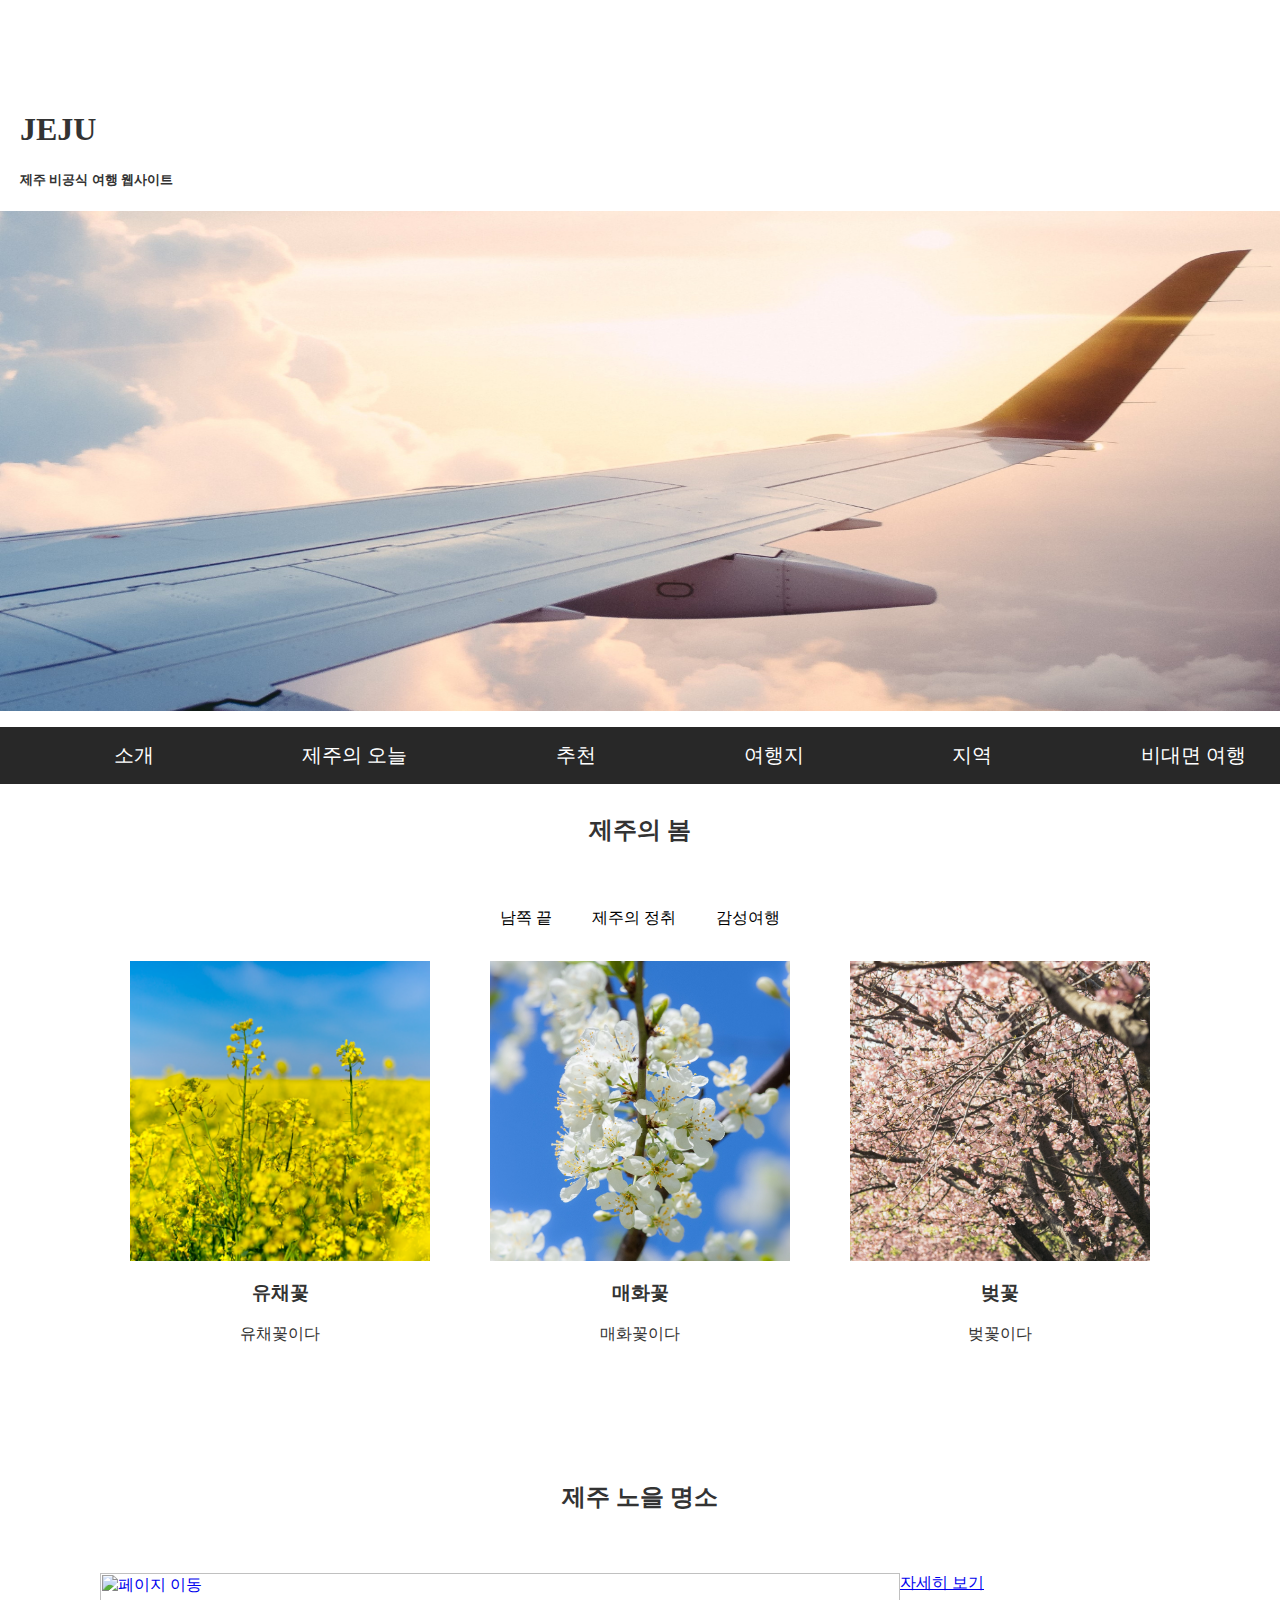
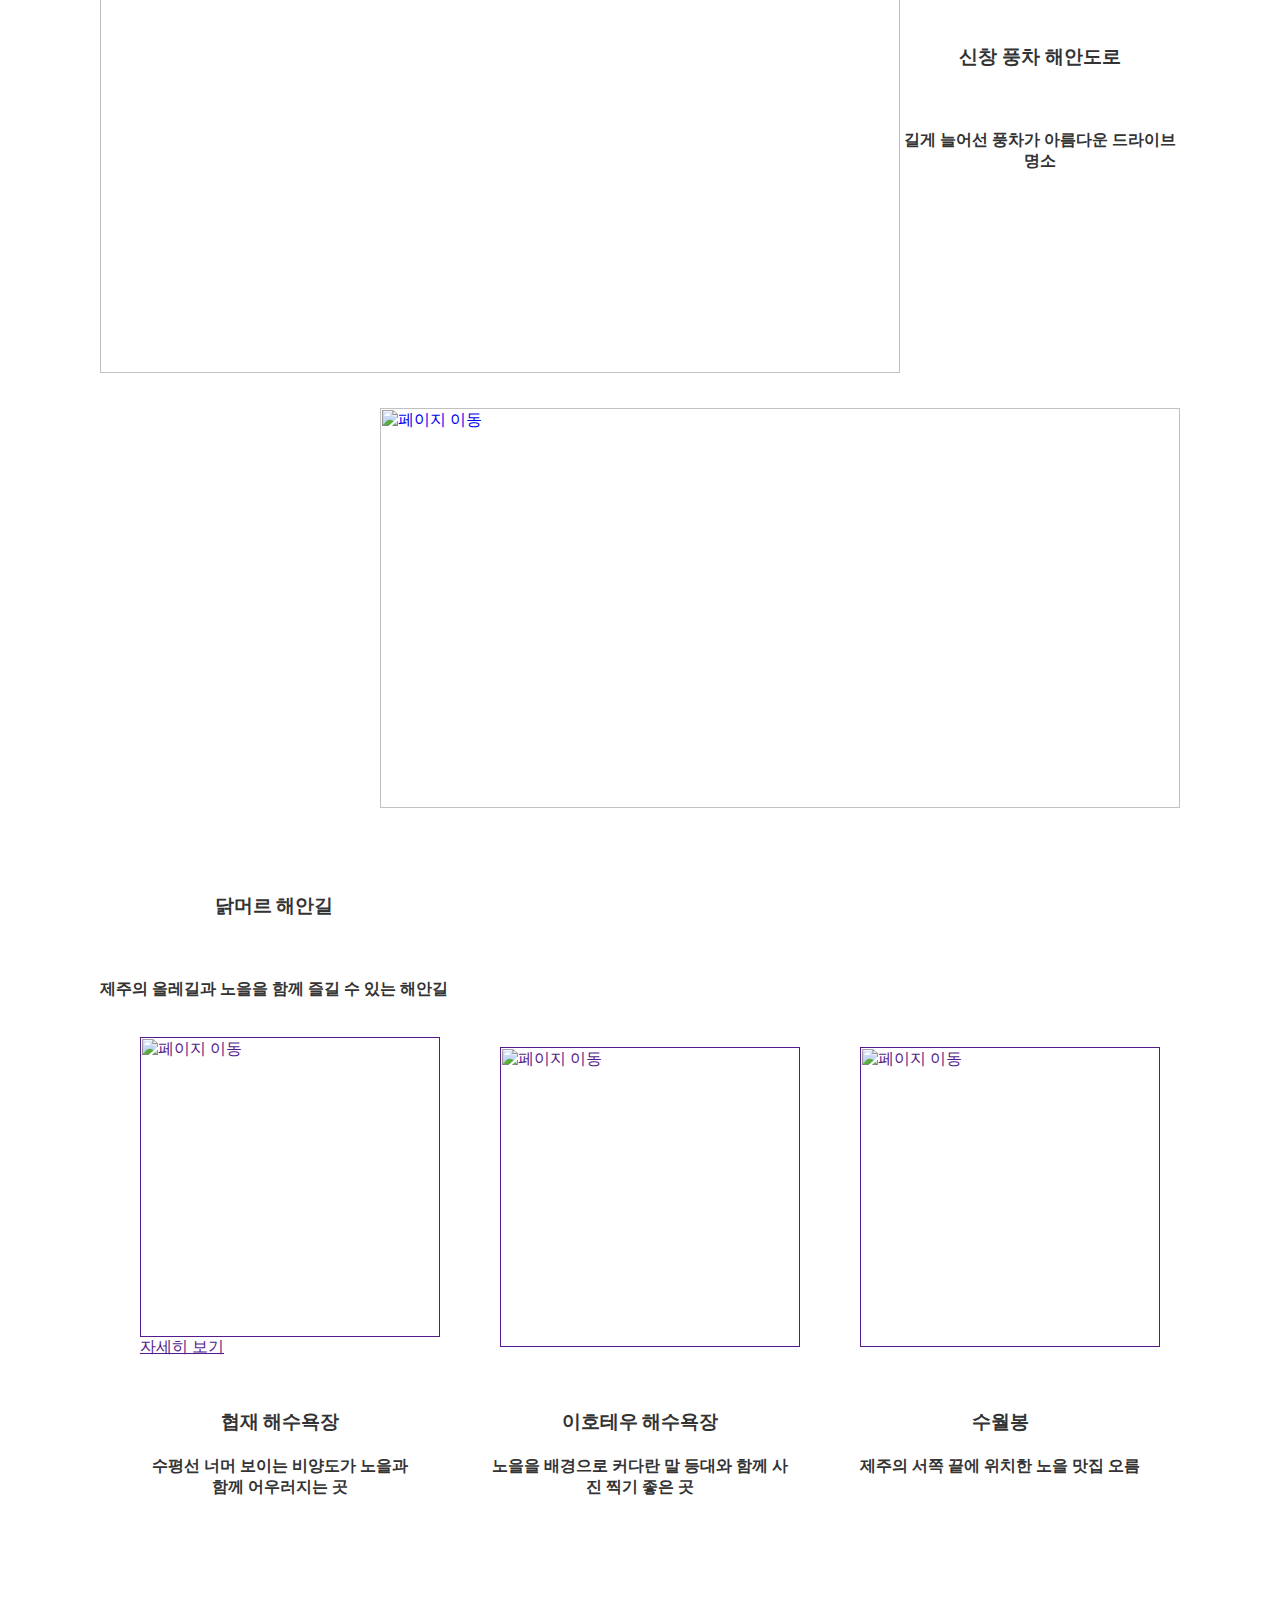
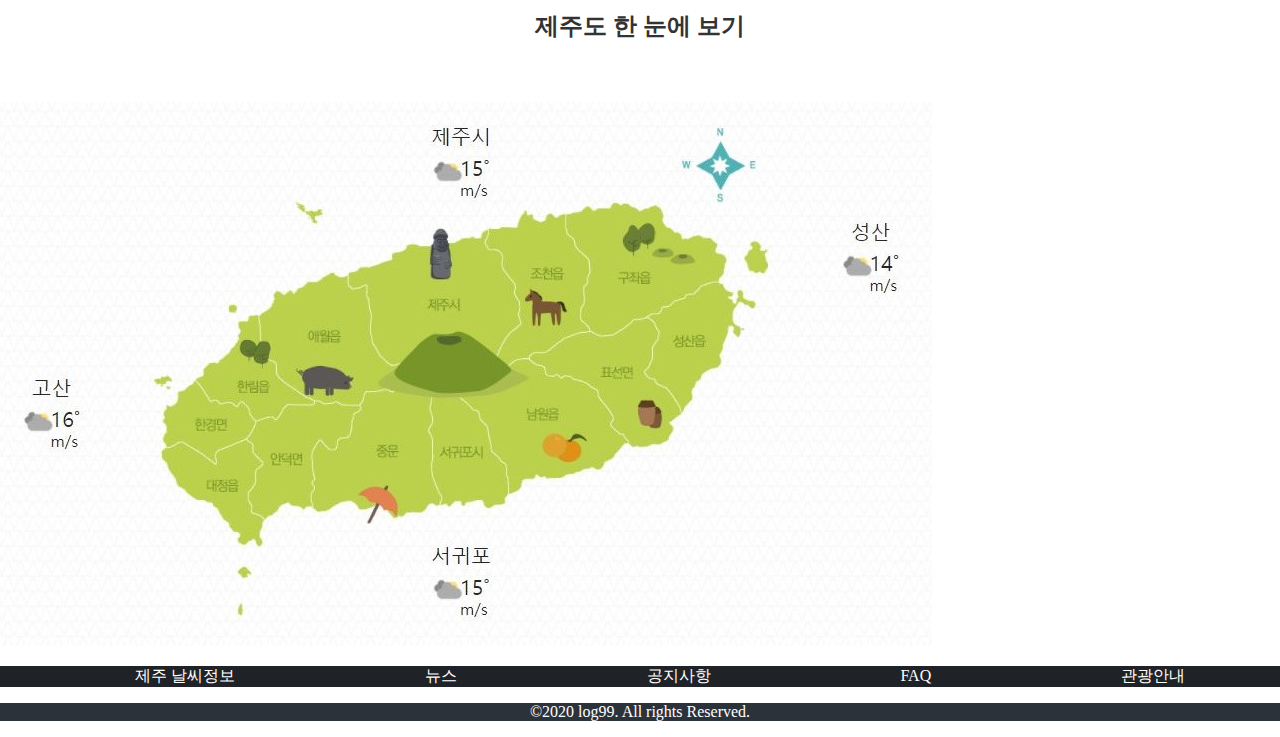
==== index.html @ dc815bc0 "hover & toggle update" ====
<!DOCTYPE html>
<html>
  <head>
    <meta charset="utf-8">
    <title>제주여행 웹페이지</title>
    <link rel="stylesheet" href="style.css">
    <script type="text/javascript"src="main.js"></script>
  </head>
  <body>
    <!--전체를 감싸는 태그-->
  <div id="page-wrapper">
    <!--1.header-->
    <header id="main-header">
      <hgroup>
        <h1 class="master-title">JEJU</h1>
        <h5 class="master-description">제주 비공식 여행 웹사이트</h5>
      </hgroup>
      </header>
    <!--banner-->
    <div class="wrap-center">
      <div class="container">
        <div class="img-wrap">
          <ul class="rollimgs">
            <li><img src="banner1.jpg"></img></li>
            <li><img src="banner2.jpg"></img></li>
            <li><img src="banner3.jpg"></img></li>
          </ul>
        </div>
      </div>
    </div>

    <!--2.navigation-->
    <nav id="main-navigation">
      <ul class="nav-container">
        <li class="nav-item"><a href="">소개</a></li>
        <li class="nav-item"><a href="">제주의 오늘</a></li>
        <li class="nav-item"><a href="">추천</a></li>
        <li class="nav-item"><a href="">여행지</a></li>
        <li class="nav-item"><a href="">지역</a></li>
        <li class="nav-item"><a href="">비대면 여행 </a></li>
      </ul>
    </nav>

    <!--3.main content-->
    <div id="content">
      <section id="main-section1">
        <h2 class="section1-title">제주의 봄</h2>
        <div class="section1-wrap">
            <div class="banner-title">
             <ul class="section1-inner">
               <li class="section1-inner"><a href="javascript:void(0)" onclick="javascript:toggleImg1();toggletext1();"><p>남쪽 끝</p> </a></li>
               <li class="section1-inner"><a href="javascript:void(0)" onclick="javascript:toggleImg2();toggletext2();"><p>제주의 정취</p></a></li>
               <li class="section1-inner"><a href="javascript:void(0)" onclick="javascript:toggleImg3();toggletext3();"><p>감성여행</p></a></li>
             </ul>
            </div>

            <div class="banner-photo-container section1">
              <div class="banner-photo">
                <a href="">
                  <div class = "img_wrap1">
                    <img id="img1" src="flower1.jpg" title="페이지 이동"></img>
                    <div class = "img_hover">
                      <p class="more">자세히 보기</p>
                    </div>
                  </div>
                </a>
              </div>
              <div class="banner-photo">
                <a href="">
                  <div class = "img_wrap1">
                    <img id ="img2" src="flower2.jpg" title="페이지 이동"></img>
                    <div class = "img_hover">
                      <p class="more">자세히 보기</p>
                    </div>
                  </div>
                </a>
              </div><div class="banner-photo">
                <a href="">
                  <div class = "img_wrap1">
                    <img id ="img3" src="flower3.jpg" title="페이지 이동"></img>
                    <div class = "img_hover">
                      <p class="more">자세히 보기</p>
                    </div>
                  </div>
                </a>
              </div>
            </div>

              <div class="banner-text">
              <div class="banner-text1">
                <h3 id="title1">유채꽃</h3>
                <p id="content1">유채꽃이다</p>
              </div>
              <div class="banner-text2">
                <h3 id="title2">매화꽃</h3>
                <p id="content2">매화꽃이다</p>
              </div>
              <div class="banner-text3">
                <h3 id="title3">벚꽃</h3>
                <p id="content3">벚꽃이다</p>
              </div>
            </div>
        </div>
      </section>


      <section id="main-section2">
          <h2 class="section2-title">제주 노을 명소</h2>
          <div class="sunset-wrap">
            <div class="sunset-wrap-top">
              <div class="sunset1">
                <a href="first_sunset.html">
                  <div class="img_wrap2">
                    <img class="sunset1-image" src="sunset1.jpg" title="페이지 이동">
                    <div class = "img_hover2">
                      <p class="more">자세히 보기</p>
                    </div>
                  </div>
                </a>
              </div>
             <div class="sunset2">
               <a href="second_sunset.html">
                 <img class="sunset2-image" src="sunset2.jpg" title="페이지 이동">
               </a>
             </div>


             <div class="sunset-text-container">
             <div class="sunset1-text">
               <h3>신창 풍차 해안도로</h3>
               <h4>길게 늘어선 풍차가 아름다운 드라이브 명소</h4>
             </div>
             <div class="sunset2-text">
               <h3>닭머르 해안길</h3>
               <h4>제주의 올레길과 노을을 함께 즐길 수 있는 해안길</h4>
             </div>
           </div>
          </div>
          <div class="section3">
          <div class="sunset-bottom-photo">
            <ul class="sunset-wrap-bottom">
              <li>
                <a href="">
                  <div class="img_wrap3">
                  <img class="sunset3-image" src="sunset3.jpg" title="페이지 이동">
                  <div class="img_hover3">
                    <p class="more">자세히 보기</p>
                  </div>
                  </div>
                </a>
              </li>
              <li>
                <a href=""><img class="sunset4-image" src="sunset4.jpg" title="페이지 이동">
                </a>
              </li>
              <li>
                <a href=""><img class="sunset5-image" src="sunset5.jpg" title="페이지 이동">
                </a>
              </li>
            </ul>
          </div>
            <div>
            </div>

            <div class="sunset-text">
              <div class="sunset-text3">
                <h3>협재 해수욕장</h3>
                <h4>수평선 너머 보이는 비양도가 노을과 <br>함께 어우러지는 곳 </h4>
              </div>
              <div class="sunset-text4">
                <h3>이호테우 해수욕장</h3>
                <h4>노을을 배경으로 커다란 말 등대와 함께 사진 찍기 좋은 곳 </h4>
              </div>
              <div class="sunset-text5">
                <h3>수월봉</h3>
                <h4>제주의 서쪽 끝에 위치한 노을 맛집 오름</h4>
              </div>
            </div>
          </div>
          </div>

          </div>


        <div class="jeju-map">
          <h2 class="section2-title">제주도 한 눈에 보기</h2>
          <img class="map" src="jejumap.jpg" usemap="#image-map">

          <map name="image-map">
            <area target="_self" alt="한경면 이동" title="한경면 이동" href="한경면 링크" coords="167,346,182,340,215,363,215,351,245,337,255,319,241,299,211,299,195,279,179,290,173,303,163,313" shape="poly">
            <area target="_self" alt="조천읍 이동" title="조천읍 이동" href="조천읍 링크" coords="507,262,529,255,537,250,545,253,587,231,580,219,583,203,584,186,588,158,575,145,565,132,567,115,547,111,539,121,526,109,517,124,490,129,485,141,499,150,502,165,515,187,518,202,519,222,497,251" shape="poly">
            <area target="_self" alt="한림읍 이동" title="한림읍 이동" href="한림읍 링크" coords="256,319,271,315,276,317,284,302,312,300,275,273,275,262,258,248,259,216,247,220,239,221,239,239,219,261,208,262,204,271,196,276,210,298,239,300" shape="poly">
            <area target="_self" alt="제주시 이동" title="제주시 이동" href="제주시 링크" coords="400,260,432,232,443,233,457,228,495,251,517,221,514,190,499,166,498,151,484,142,487,129,479,137,462,135,442,140,411,143,391,151,390,157,358,167,348,171,348,183,356,185,368,184,371,215,370,238,379,255,391,263" shape="poly">
          </map>
        </div>
      </section>

    </div>
    <!--4.footer-->
    <footer id="main-footer">
      <div class="footer-top">
        <ul class="quick-menu">
          <li class="quick-menu-item"><a href="">제주 날씨정보</a></li>
          <li class="quick-menu-item"><a href="">뉴스</a></li>
          <li class="quick-menu-item"><a href="">공지사항</a></li>
          <li class="quick-menu-item"><a href="">FAQ</a></li>
          <li class="quick-menu-item"><a href="">관광안내</a></li>
        </ul>
      </div>
      <div class="footer-body">

      </div>
      <div class="footer-bottom">
        <p>
           ©2020 log99. All rights Reserved.
        </p>
      </div>
    </footer>
  </div>
  <script type="text/javascript" src="http://ajax.googleapis.com/ajax/libs/jquery/1.5.2/jquery.min.js"></script>
  <script type="text/javascript" src="http://davidlynch.org/projects/maphilight/jquery.maphilight.min.js"></script>
  <script>
  $(function() {
  $('.map').maphilight();
  });
  </script>
  </body>
</html>
---- style.css ----
hgroup{
  padding-left:20px;
  padding-top:10px;
}
body{
  background:white;
  margin:0;
  color:#333333;
}

.container{
  margin:0 auto;
  width:100%;
  height:500px;
  overflow:hidden;
}


/*롤링 이미지 UL*/
.rollimgs{
  list-style:none;
  padding:0;
  margin:0;
}
.rollimgs li{
  position:absolute;
  width:100%;
  height:500px;
  left:1200px;
}
.rollimgs li img{
  width:100%;
  height:100%;
}
.rollimgs li.currentroll{
  left:0;
  transtion:left .7s ease-in-out,right .7s ease-in-out;
}
.rollimgs li.prevroll{
  left: -100%;
  transition:left .7s ease-in-out,right .7s ease-in-out;
}
.rollimgs.reverse li.prevroll{
  transition:none;
}
.rollimgs li.nextroll{
  left:100%;
  display:block;
  transition:none;
}
.rollimgs.reverse li.nextroll{
  transition:left .7s ease-in-out,right .7s ease-in-out;
}

.nav-container{
  background-color:#282828;
  display:flex;
  justify-content:space-around;/*앞, 뒤, 요소들 사이에 여유공간*/
  /*flex-direction:row;*/
  align-items:center;
  width:100%;
  list-style-type:none;
}
.nav-item{
  padding:15px;
  cursor:pointer;
}
.nav-item a{/*nav-item 클래스 아래의 a요소 선택*/
  font-size:20px;
  color:#fff;
  text-decoration:none;
  position:relative;
  padding:6px 12px;
}
.nav-item a::after{
  content: "";
  position:absolute;
  bottom:0;
  left:50%;
  transform:translateX(-50%);
  width:0;
  height:2px;
  background:#f1c40f;
  transition:all .5s ease-out;
}
.nav-item a:hover::after{
  width:100%;
}
header{
  margin-top:80px;
}
.section1-title {
  margin-top:30px;
  margin-bottom:30px;
  text-align:center;
}
.section1-wrap{
  margin-left:100px;
  margin-right:100px;
}

.banner-title{
  display:flex;
  justify-content:space-around;
  align-items:center;
  text-align:center;
  width:100%;
}
.section1-inner{
  float:left;
  padding-left:20px;
  padding-right:20px;
  cursor:pointer;
  list-style-type:none;

}
.section1-inner a{
  position:relative;
  text-align:center;
  text-decoration:none;
  color:black;
}


.banner-photo-container{
  display:flex;
  justify-content:space-around;
  align-items:center;
  width:100%;
}

.banner-photo img{
  float:left;
  width:300px;
  height:300px;
}

.section1 .banner-photo .img_wrap1 {
    position: relative;
    width : 300px;
    height : 300px;
}

.section1 .banner-photo a {
    width:100%;
    height:100%;
}


.section1 .banner-photo a .img_hover {
    position: absolute;
    top: 0;
    left: 0;
    width: 100%;
    height: 100%;
    background: #222;
    opacity: 0;
}

.section1 .banner-photo a:hover .img_hover {
    opacity: 0.8;
    transition: all 0.3s ease;
}

.section1 .banner-photo .img_wrap1 .more {
    color: #fff;
    font-size: 16px;
    font-weight: 700;
    position: absolute;
    transform: translate(125%, 550%);
    opacity: 0;
}

.section1 .banner-photo a:hover .img_wrap1 .more {
    opacity: 1;
    transition: all 0.3s ease;
}



.sunset-wrap.sunset-wrap-top.sunset1.img_wrap2 {
    position: relative;
    width : 800px;
    height : 400px;
}
.sunset-wrap.sunset-wrap-top.sunset1 a {
    width:100%;
    height:100%;
}
.sunset-wrap.sunset-wrap-top.sunset1 a .img_hover2 {
    position: absolute;
    top: 0;
    left: 0;
    width: 100%;
    height: 100%;
    background: #222;
    opacity: 0;
}
.sunset-wrap.sunset-wrap-top.sunset1 a:hover .img_hover2 {
    opacity: 0.8;
    transition: all 0.3s ease;
}
.sunset-wrap.sunset-wrap-top.sunset1.img_wrap2 .more {
    color: #fff;
    font-size: 16px;
    font-weight: 700;
    position: absolute;
    transform: translate(125%, 550%);
    opacity: 0;
}
.sunset-wrap.sunset-wrap-top.sunset1 a:hover .img_wrap2 .more {
    opacity: 1;
    transition: all 0.3s ease;
}
/*
.sunset1>a:hover{
  filter:brightness(50%);
}
.sunset2>a:hover{
  filter:brightness(50%);
}
.sunset3-image:hover{
  filter:brightness(50%);
}
.sunset4-image:hover{
  filter:brightness(50%);
}
.sunset5-image:hover{
  filter:brightness(50%);
}
*/
.banner-text{
  display:flex;
  justify-content:space-around;
  align-items:center;
  width:100%;
}
.banner-text1{
  width:300px;
  height:200px;
  float:left;
  text-align:center;
}
.banner-text2{
  width:300px;
  height:200px;
  float:left;
  text-align:center;
}
.banner-text3{
  width:300px;
  height:200px;
  float:left;
  text-align:center;
}
.section2-title{
  margin-bottom:60px;
  text-align:center;
}
.sunset-wrap{
  margin-left:100px;
  margin-right:100px;
}

.sunset1-image{

  float:left;
  width:800px;
  height:400px;
  margin-bottom:35px;
}
.sunset1-text{
  text-align:center;
}
.sunset1-text h3{
  margin-top:50px;
  margin-bottom:60px;
}

.sunset2-image{
  float:right;
  width:800px;
  height:400px;
  margin-bottom:35px;
}
.sunset2-text{
  float:left;
  text-align:center;
}
.sunset2-text h3{
  margin-top:50px;
  margin-bottom:60px;
}

.sunset-wrap-bottom{
  display:flex;
  justify-content:space-around;
  padding-left:10px;
  padding-right:10px;
  align-items:center;
  width:100%;
  list-style-type:none;
}
.sunset3-image{
  float:left;
  width:300px;
  height:300px;

}
.sunset4-image{
  float:left;
  width:300px;
  height:300px;

}
.sunset5-image{
  float:right;
  width:300px;
  height:300px;

}
.sunset-text{
  display:flex;
  justify-content:space-around;
  align-items:center;
  width:100%;
}
.sunset-text3{
  width:300px;
  height:200px;
  float:left;
  text-align:center;
}
.sunset-text4{
  width:300px;
  height:200px;
  float:left;
  text-align:center;
}
.sunset-text5{
  width:300px;
  height:200px;
  float:right;
  text-align:center;
}

.section3 .sunset-bottom-photo.sunset-wrap-bottom.img_wrap3 {
    position: relative;
    width : 300px;
    height : 300px;
}

.section3 .sunset-bottom-photo.sunset-wrap-bottom a {
    width:100%;
    height:100%;
}


.section3 .sunset-bottom-photo.sunset-wrap-bottom a .img_hover3 {
    position: absolute;
    top: 0;
    left: 0;
    width: 100%;
    height: 100%;
    background: #222;
    opacity: 0;
}

.section3 .sunset-bottom-photo.sunset-wrap-bottom a:hover .img_hover3 {
    opacity: 0.8;
    transition: all 0.3s ease;
}

.section3 .sunset-bottom-photo.sunset-wrap-bottom .img_wrap3 .more {
    color: #fff;
    font-size: 16px;
    font-weight: 700;
    position: absolute;
    transform: translate(125%, 550%);
    opacity: 0;
}

.section3 .sunset-bottom-photo.sunset-wrap-bottom a:hover .img_wrap3 .more {
    opacity: 1;
    transition: all 0.3s ease;
}


.jeju-map{
  display:inline;
}
.map{
  text-align:center;
  left:20%;
}

.quick-menu{
  display:flex;
  justify-content:space-around;
  background-color:#1F2328;
  list-style:none;
  align-items:center;
}
.quick-menu-item a{
  float:left;
  text-decoration:none;
  text-align:center;
  justify-content:space-around;
  color:white;
}
.footer-body{
  background-color:#2C323A;
}
.footer-bottom{
  color:white;
  text-align:center;
  background-color:#2C323A;
}
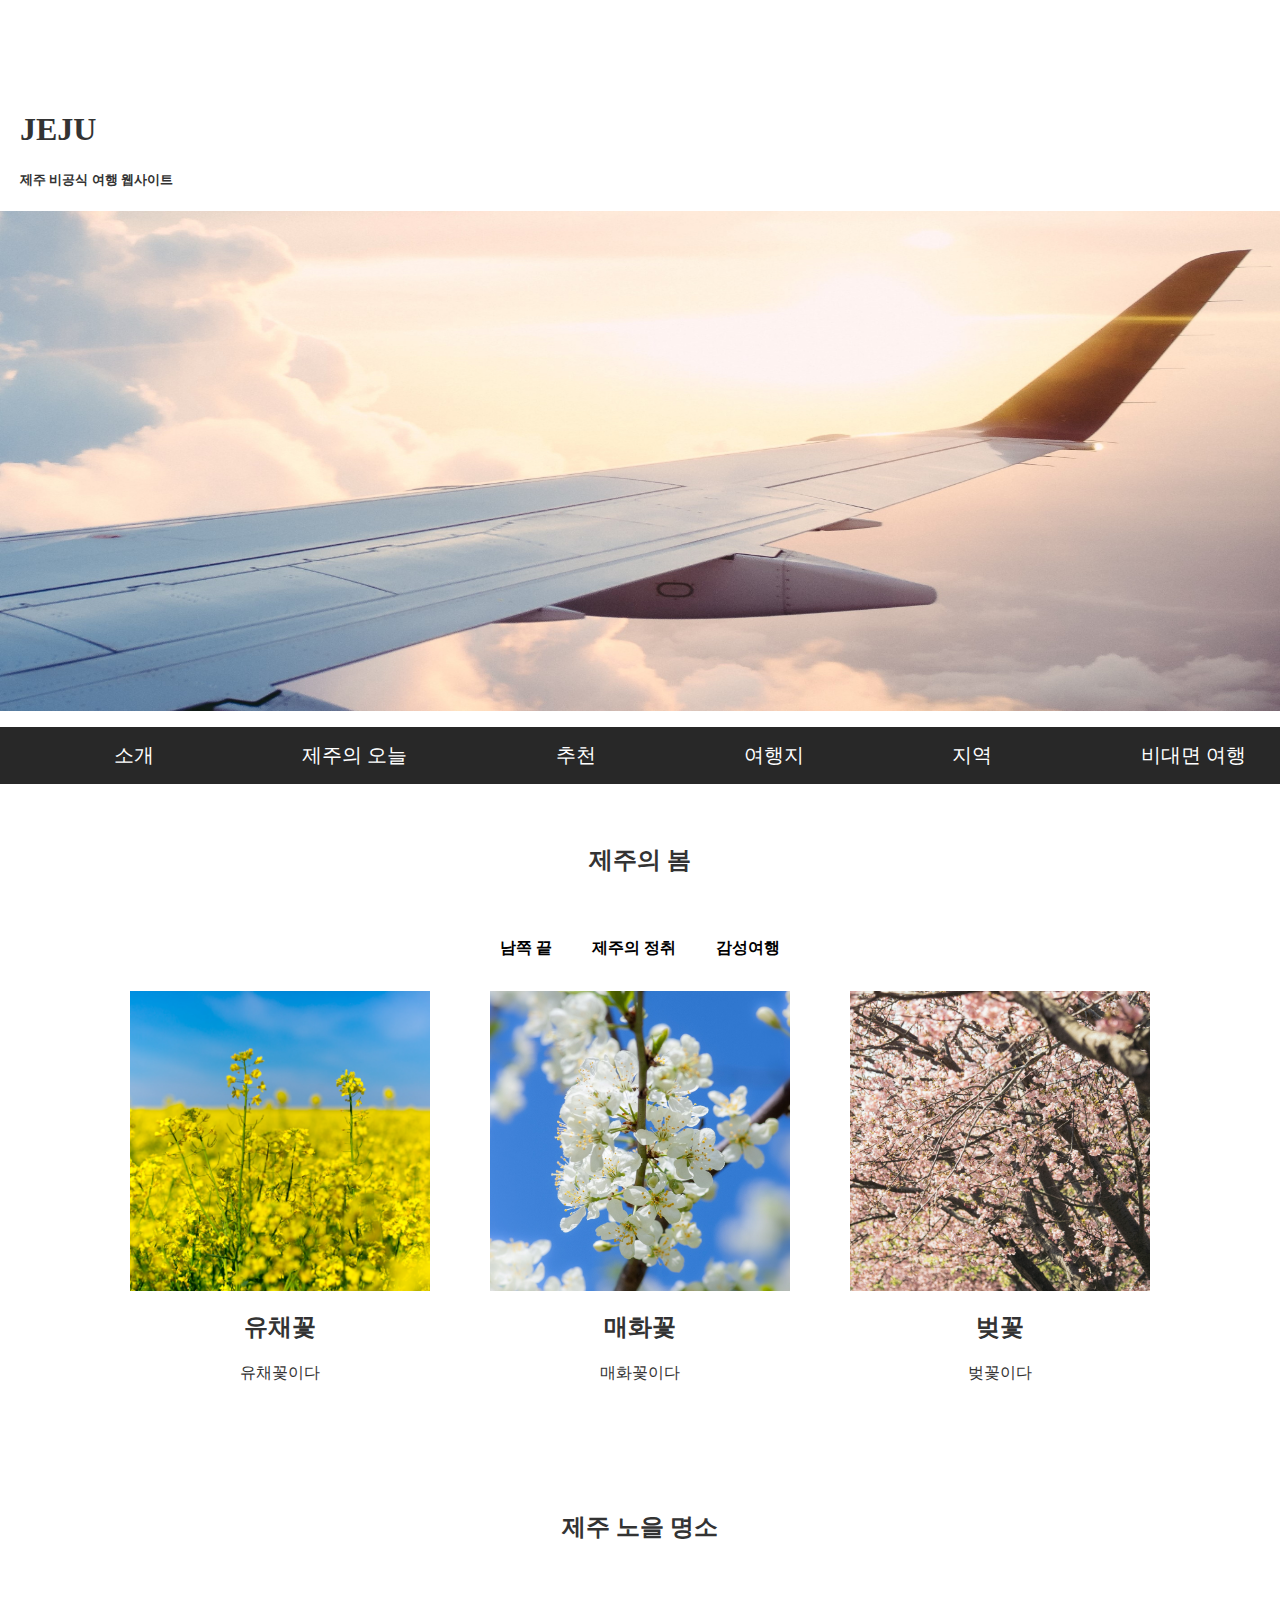
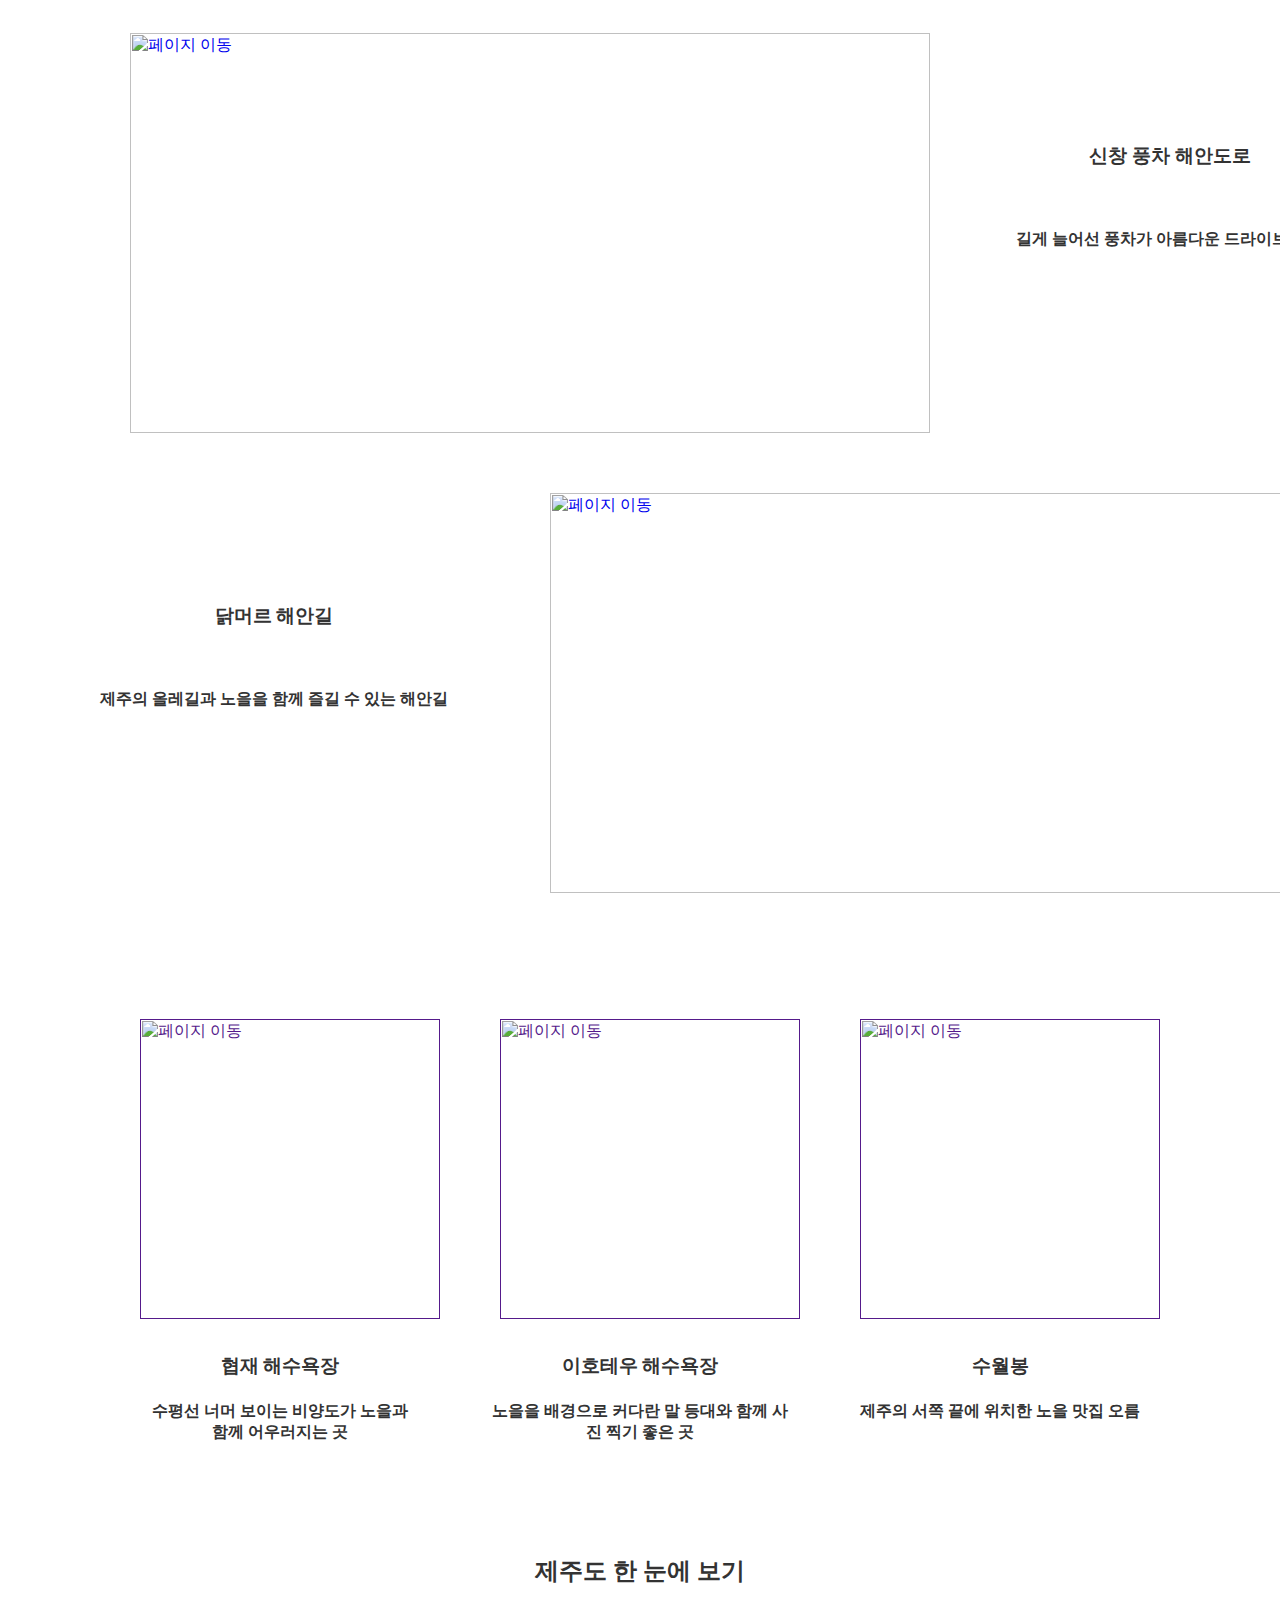
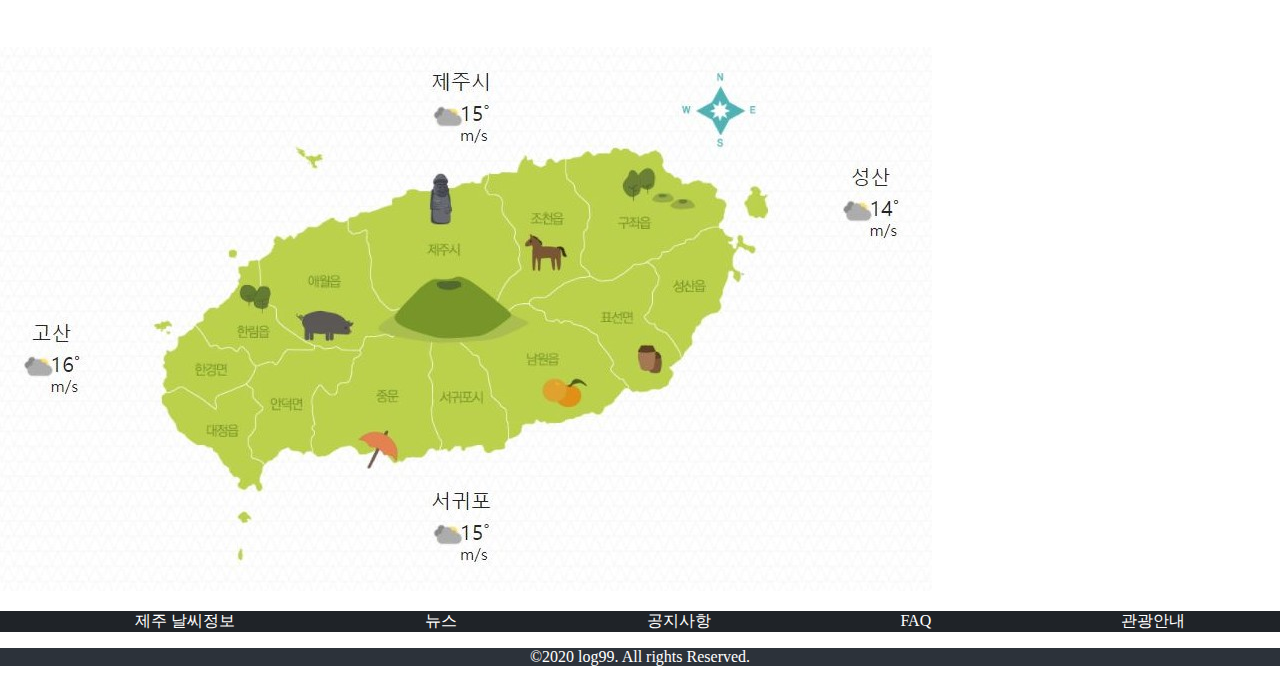
==== commit 933c8982: "hover & toggle completely updated" ====
--- a/index.html
+++ b/index.html
@@ -57,9 +57,9 @@
             <div class="banner-photo-container section1">
               <div class="banner-photo">
                 <a href="">
-                  <div class = "img_wrap1">
+                  <div class = "img-wrap1">
                     <img id="img1" src="flower1.jpg" title="페이지 이동"></img>
-                    <div class = "img_hover">
+                    <div class = "img-hover">
                       <p class="more">자세히 보기</p>
                     </div>
                   </div>
@@ -67,18 +67,18 @@
               </div>
               <div class="banner-photo">
                 <a href="">
-                  <div class = "img_wrap1">
+                  <div class = "img-wrap1">
                     <img id ="img2" src="flower2.jpg" title="페이지 이동"></img>
-                    <div class = "img_hover">
+                    <div class = "img-hover">
                       <p class="more">자세히 보기</p>
                     </div>
                   </div>
                 </a>
               </div><div class="banner-photo">
                 <a href="">
-                  <div class = "img_wrap1">
+                  <div class = "img-wrap1">
                     <img id ="img3" src="flower3.jpg" title="페이지 이동"></img>
-                    <div class = "img_hover">
+                    <div class = "img-hover">
                       <p class="more">자세히 보기</p>
                     </div>
                   </div>
@@ -88,15 +88,15 @@
 
               <div class="banner-text">
               <div class="banner-text1">
-                <h3 id="title1">유채꽃</h3>
+                <h2 id="title1">유채꽃</h3>
                 <p id="content1">유채꽃이다</p>
               </div>
               <div class="banner-text2">
-                <h3 id="title2">매화꽃</h3>
+                <h2 id="title2">매화꽃</h3>
                 <p id="content2">매화꽃이다</p>
               </div>
               <div class="banner-text3">
-                <h3 id="title3">벚꽃</h3>
+                <h2 id="title3">벚꽃</h3>
                 <p id="content3">벚꽃이다</p>
               </div>
             </div>
@@ -105,14 +105,15 @@
 
 
       <section id="main-section2">
+
           <h2 class="section2-title">제주 노을 명소</h2>
           <div class="sunset-wrap">
             <div class="sunset-wrap-top">
               <div class="sunset1">
                 <a href="first_sunset.html">
-                  <div class="img_wrap2">
+                  <div class="img-wrap2">
                     <img class="sunset1-image" src="sunset1.jpg" title="페이지 이동">
-                    <div class = "img_hover2">
+                    <div class = "img-hover">
                       <p class="more">자세히 보기</p>
                     </div>
                   </div>
@@ -120,7 +121,12 @@
               </div>
              <div class="sunset2">
                <a href="second_sunset.html">
+                 <div class="img-wrap3">
                  <img class="sunset2-image" src="sunset2.jpg" title="페이지 이동">
+                  <div class = "img-hover">
+                    <p class="more">자세히 보기</p>
+                  </div>
+                </div>
                </a>
              </div>
 
@@ -141,20 +147,32 @@
             <ul class="sunset-wrap-bottom">
               <li>
                 <a href="">
-                  <div class="img_wrap3">
+                  <div class="img-wrap4">
                   <img class="sunset3-image" src="sunset3.jpg" title="페이지 이동">
-                  <div class="img_hover3">
+                  <div class="img-hover">
                     <p class="more">자세히 보기</p>
                   </div>
                   </div>
                 </a>
               </li>
               <li>
-                <a href=""><img class="sunset4-image" src="sunset4.jpg" title="페이지 이동">
+                <a href="">
+                  <div class="img-wrap5">
+                  <img class="sunset4-image" src="sunset4.jpg" title="페이지 이동">
+                  <div class="img-hover">
+                    <p class="more">자세히 보기</p>
+                  </div>
+                  </div>
                 </a>
               </li>
               <li>
-                <a href=""><img class="sunset5-image" src="sunset5.jpg" title="페이지 이동">
+                <a href="">
+                  <div class="img-wrap6">
+                  <img class="sunset5-image" src="sunset5.jpg" title="페이지 이동">
+                  <div class="img-hover">
+                    <p class="more">자세히 보기</p>
+                  </div>
+                  </div>
                 </a>
               </li>
             </ul>
--- a/style.css
+++ b/style.css
@@ -91,7 +91,7 @@
   margin-top:80px;
 }
 .section1-title {
-  margin-top:30px;
+  margin-top:60px;
   margin-bottom:30px;
   text-align:center;
 }
@@ -107,7 +107,14 @@
   text-align:center;
   width:100%;
 }
+
+
+
+
+
+
 .section1-inner{
+  display:flex;
   float:left;
   padding-left:20px;
   padding-right:20px;
@@ -115,13 +122,31 @@
   list-style-type:none;
 
 }
+.section1-inner{
+  cursor:pointer;
+}
 .section1-inner a{
   position:relative;
   text-align:center;
   text-decoration:none;
+  font-weight:800;
   color:black;
-}
-
+  padding-bottom:0;
+}
+.section1-inner a::after{
+  content: "";
+  position:absolute;
+  bottom:0;
+  left:50%;
+  transform:translateX(-50%);
+  width:0;
+  height:2.5px;
+  background:#54916d;
+  transition:all .5s ease-out;
+}
+.section1-inner a:hover::after{
+  width:100%;
+}
 
 .banner-photo-container{
   display:flex;
@@ -136,7 +161,7 @@
   height:300px;
 }
 
-.section1 .banner-photo .img_wrap1 {
+.section1 .banner-photo .img-wrap1 {
     position: relative;
     width : 300px;
     height : 300px;
@@ -148,7 +173,7 @@
 }
 
 
-.section1 .banner-photo a .img_hover {
+.section1 .banner-photo a .img-hover {
     position: absolute;
     top: 0;
     left: 0;
@@ -158,12 +183,12 @@
     opacity: 0;
 }
 
-.section1 .banner-photo a:hover .img_hover {
+.section1 .banner-photo a:hover .img-hover {
     opacity: 0.8;
     transition: all 0.3s ease;
 }
 
-.section1 .banner-photo .img_wrap1 .more {
+.section1 .banner-photo .img-wrap1 .more {
     color: #fff;
     font-size: 16px;
     font-weight: 700;
@@ -172,23 +197,30 @@
     opacity: 0;
 }
 
-.section1 .banner-photo a:hover .img_wrap1 .more {
+.section1 .banner-photo a:hover .img-wrap1 .more {
     opacity: 1;
     transition: all 0.3s ease;
 }
 
-
-
-.sunset-wrap.sunset-wrap-top.sunset1.img_wrap2 {
+.sunset-wrap-top{
+  position:relative;
+  margin:0;
+  width:1280px;
+  height:1000px;
+}
+
+.sunset-wrap .sunset-wrap-top .sunset1 .img-wrap2 {
+    margin:30px;
+    float: left;
     position: relative;
     width : 800px;
     height : 400px;
 }
-.sunset-wrap.sunset-wrap-top.sunset1 a {
+.sunset-wrap .sunset-wrap-top .sunset1 a {
     width:100%;
     height:100%;
 }
-.sunset-wrap.sunset-wrap-top.sunset1 a .img_hover2 {
+.sunset-wrap .sunset-wrap-top .sunset1 a .img-hover {
     position: absolute;
     top: 0;
     left: 0;
@@ -197,39 +229,62 @@
     background: #222;
     opacity: 0;
 }
-.sunset-wrap.sunset-wrap-top.sunset1 a:hover .img_hover2 {
+.sunset-wrap .sunset-wrap-top .sunset1 a:hover .img-hover {
     opacity: 0.8;
     transition: all 0.3s ease;
 }
-.sunset-wrap.sunset-wrap-top.sunset1.img_wrap2 .more {
+.sunset-wrap .sunset-wrap-top .sunset1 .img-wrap2 .more {
     color: #fff;
     font-size: 16px;
     font-weight: 700;
     position: absolute;
-    transform: translate(125%, 550%);
-    opacity: 0;
-}
-.sunset-wrap.sunset-wrap-top.sunset1 a:hover .img_wrap2 .more {
+    transform: translate(425%, 650%);
+    opacity: 0;
+}
+.sunset-wrap .sunset-wrap-top .sunset1 a:hover .img-wrap2 .more {
     opacity: 1;
     transition: all 0.3s ease;
 }
-/*
-.sunset1>a:hover{
-  filter:brightness(50%);
-}
-.sunset2>a:hover{
-  filter:brightness(50%);
-}
-.sunset3-image:hover{
-  filter:brightness(50%);
-}
-.sunset4-image:hover{
-  filter:brightness(50%);
-}
-.sunset5-image:hover{
-  filter:brightness(50%);
-}
-*/
+
+
+.sunset-wrap .sunset-wrap-top .sunset2 .img-wrap3 {
+    margin:30px;
+    float: right;
+    position: relative;
+    width : 800px;
+    height : 400px;
+}
+.sunset-wrap .sunset-wrap-top .sunset2 a {
+    width:100%;
+    height:100%;
+}
+.sunset-wrap .sunset-wrap-top .sunset2 a .img-hover {
+    position: absolute;
+    top: 0;
+    left: 0;
+    width: 100%;
+    height: 100%;
+    background: #222;
+    opacity: 0;
+}
+.sunset-wrap .sunset-wrap-top .sunset2 a:hover .img-hover {
+    opacity: 0.8;
+    transition: all 0.3s ease;
+}
+.sunset-wrap .sunset-wrap-top .sunset2 .img-wrap3 .more {
+    color: #fff;
+    font-size: 16px;
+    font-weight: 700;
+    position: absolute;
+    transform: translate(425%, 650%);
+    opacity: 0;
+}
+.sunset-wrap .sunset-wrap-top .sunset2 a:hover .img-wrap3 .more {
+    opacity: 1;
+    transition: all 0.3s ease;
+}
+
+
 .banner-text{
   display:flex;
   justify-content:space-around;
@@ -270,10 +325,13 @@
   height:400px;
   margin-bottom:35px;
 }
-.sunset1-text{
-  text-align:center;
-}
-.sunset1-text h3{
+
+.sunset-text-container .sunset1-text{
+
+  padding-top:90px;
+  text-align:center;
+}
+.sunset-text-container .sunset1-text h3{
   margin-top:50px;
   margin-bottom:60px;
 }
@@ -284,11 +342,12 @@
   height:400px;
   margin-bottom:35px;
 }
-.sunset2-text{
-  float:left;
-  text-align:center;
-}
-.sunset2-text h3{
+.sunset-text-container .sunset2-text{
+  float:left;
+  padding-top:90px;
+  text-align:center;
+}
+.sunset-text-container .sunset2-text h3{
   margin-top:50px;
   margin-bottom:60px;
 }
@@ -345,19 +404,21 @@
   text-align:center;
 }
 
-.section3 .sunset-bottom-photo.sunset-wrap-bottom.img_wrap3 {
+
+
+
+.section3 .sunset-bottom-photo .sunset-wrap-bottom .img-wrap4 {
     position: relative;
     width : 300px;
     height : 300px;
 }
 
-.section3 .sunset-bottom-photo.sunset-wrap-bottom a {
+.section3 .sunset-bottom-photo .sunset-wrap-bottom a {
     width:100%;
     height:100%;
 }
 
-
-.section3 .sunset-bottom-photo.sunset-wrap-bottom a .img_hover3 {
+.section3 .sunset-bottom-photo .sunset-wrap-bottom a .img-hover {
     position: absolute;
     top: 0;
     left: 0;
@@ -367,12 +428,12 @@
     opacity: 0;
 }
 
-.section3 .sunset-bottom-photo.sunset-wrap-bottom a:hover .img_hover3 {
+.section3 .sunset-bottom-photo .sunset-wrap-bottom a:hover .img-hover {
     opacity: 0.8;
     transition: all 0.3s ease;
 }
 
-.section3 .sunset-bottom-photo.sunset-wrap-bottom .img_wrap3 .more {
+.section3 .sunset-bottom-photo .sunset-wrap-bottom .img-wrap4 .more {
     color: #fff;
     font-size: 16px;
     font-weight: 700;
@@ -381,10 +442,101 @@
     opacity: 0;
 }
 
-.section3 .sunset-bottom-photo.sunset-wrap-bottom a:hover .img_wrap3 .more {
+.section3 .sunset-bottom-photo .sunset-wrap-bottom a:hover .img-wrap4 .more {
     opacity: 1;
     transition: all 0.3s ease;
 }
+
+
+
+
+
+
+
+.section3 .sunset-bottom-photo .sunset-wrap-bottom .img-wrap5 {
+    position: relative;
+    width : 300px;
+    height : 300px;
+}
+
+.section3 .sunset-bottom-photo .sunset-wrap-bottom a {
+    width:100%;
+    height:100%;
+}
+
+.section3 .sunset-bottom-photo .sunset-wrap-bottom a .img-hover {
+    position: absolute;
+    top: 0;
+    left: 0;
+    width: 100%;
+    height: 100%;
+    background: #222;
+    opacity: 0;
+}
+
+.section3 .sunset-bottom-photo .sunset-wrap-bottom a:hover .img-hover {
+    opacity: 0.8;
+    transition: all 0.3s ease;
+}
+
+.section3 .sunset-bottom-photo .sunset-wrap-bottom .img-wrap5 .more {
+    color: #fff;
+    font-size: 16px;
+    font-weight: 700;
+    position: absolute;
+    transform: translate(125%, 550%);
+    opacity: 0;
+}
+
+.section3 .sunset-bottom-photo .sunset-wrap-bottom a:hover .img-wrap5 .more {
+    opacity: 1;
+    transition: all 0.3s ease;
+}
+
+
+
+
+
+.section3 .sunset-bottom-photo .sunset-wrap-bottom .img-wrap6 {
+    position: relative;
+    width : 300px;
+    height : 300px;
+}
+
+.section3 .sunset-bottom-photo .sunset-wrap-bottom a {
+    width:100%;
+    height:100%;
+}
+
+.section3 .sunset-bottom-photo .sunset-wrap-bottom a .img-hover {
+    position: absolute;
+    top: 0;
+    left: 0;
+    width: 100%;
+    height: 100%;
+    background: #222;
+    opacity: 0;
+}
+
+.section3 .sunset-bottom-photo .sunset-wrap-bottom a:hover .img-hover {
+    opacity: 0.8;
+    transition: all 0.3s ease;
+}
+
+.section3 .sunset-bottom-photo .sunset-wrap-bottom .img-wrap6 .more {
+    color: #fff;
+    font-size: 16px;
+    font-weight: 700;
+    position: absolute;
+    transform: translate(125%, 550%);
+    opacity: 0;
+}
+
+.section3 .sunset-bottom-photo .sunset-wrap-bottom a:hover .img-wrap6 .more {
+    opacity: 1;
+    transition: all 0.3s ease;
+}
+
 
 
 .jeju-map{
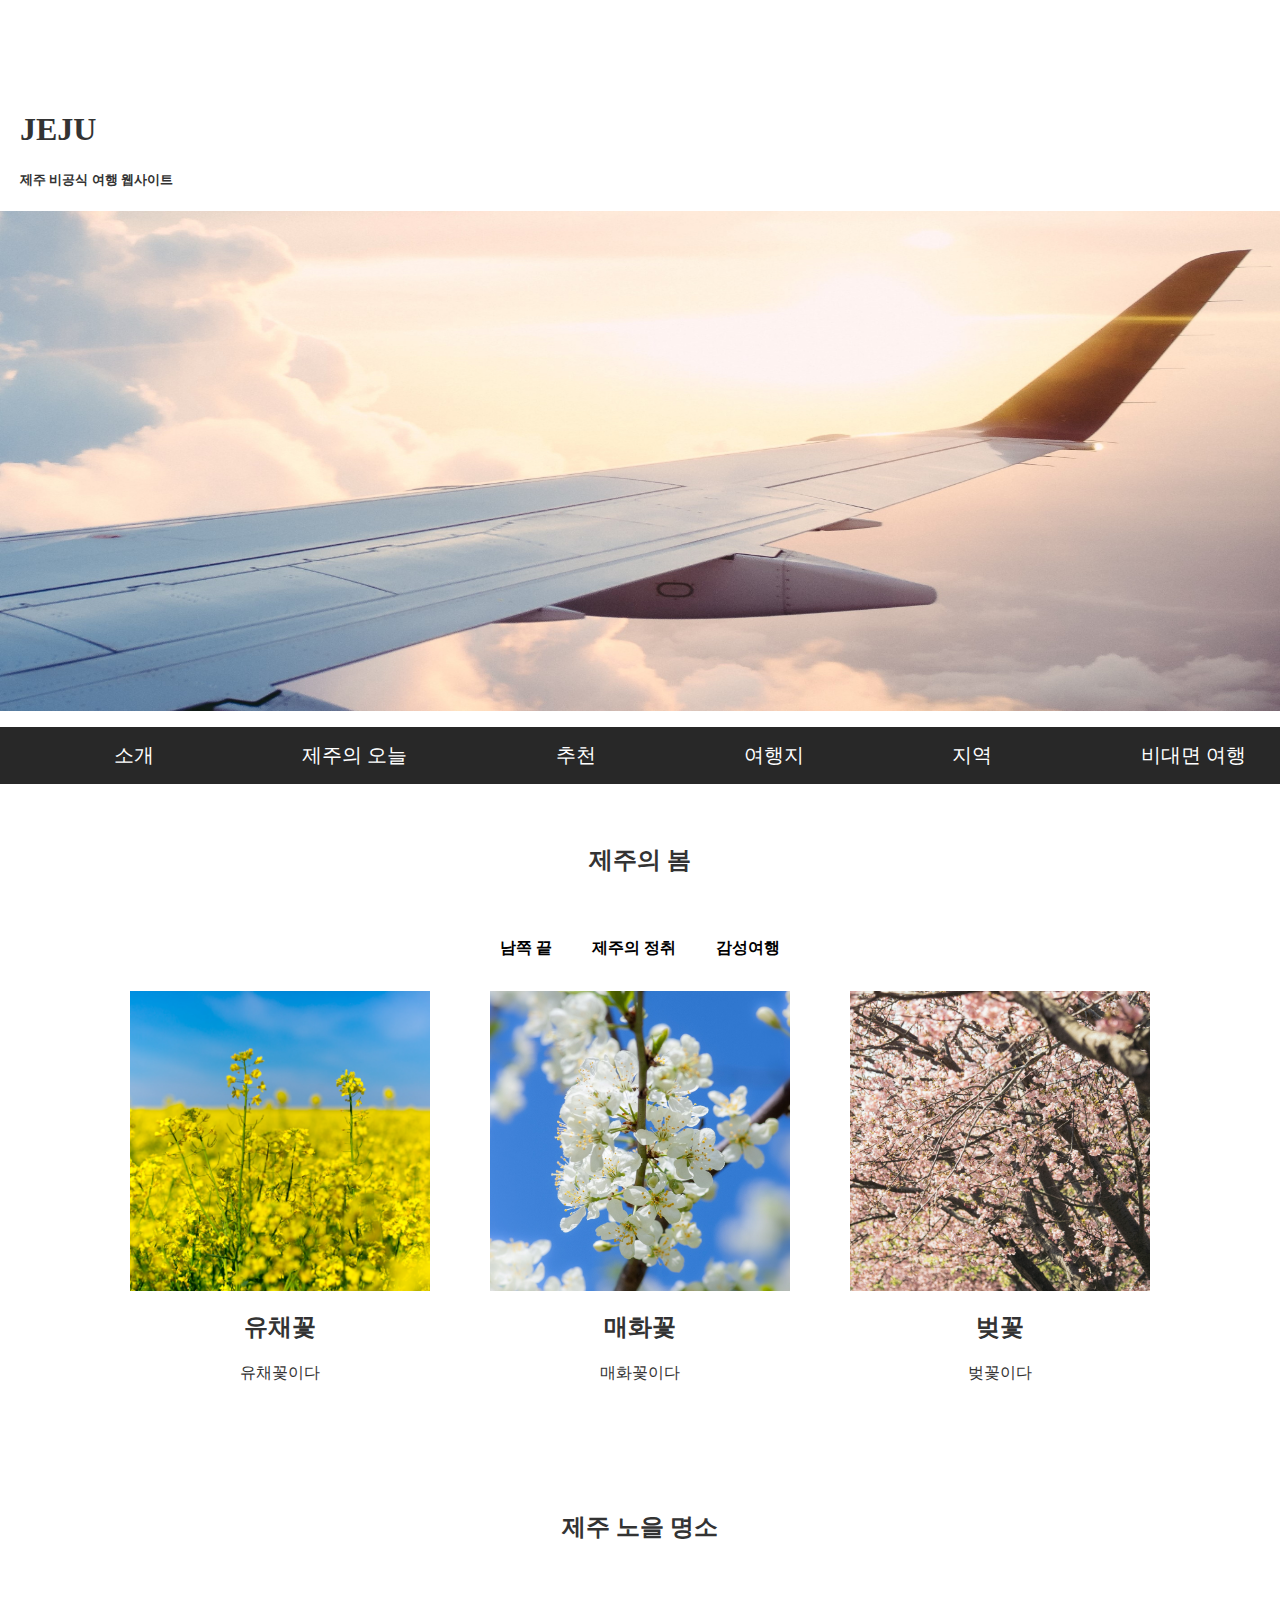
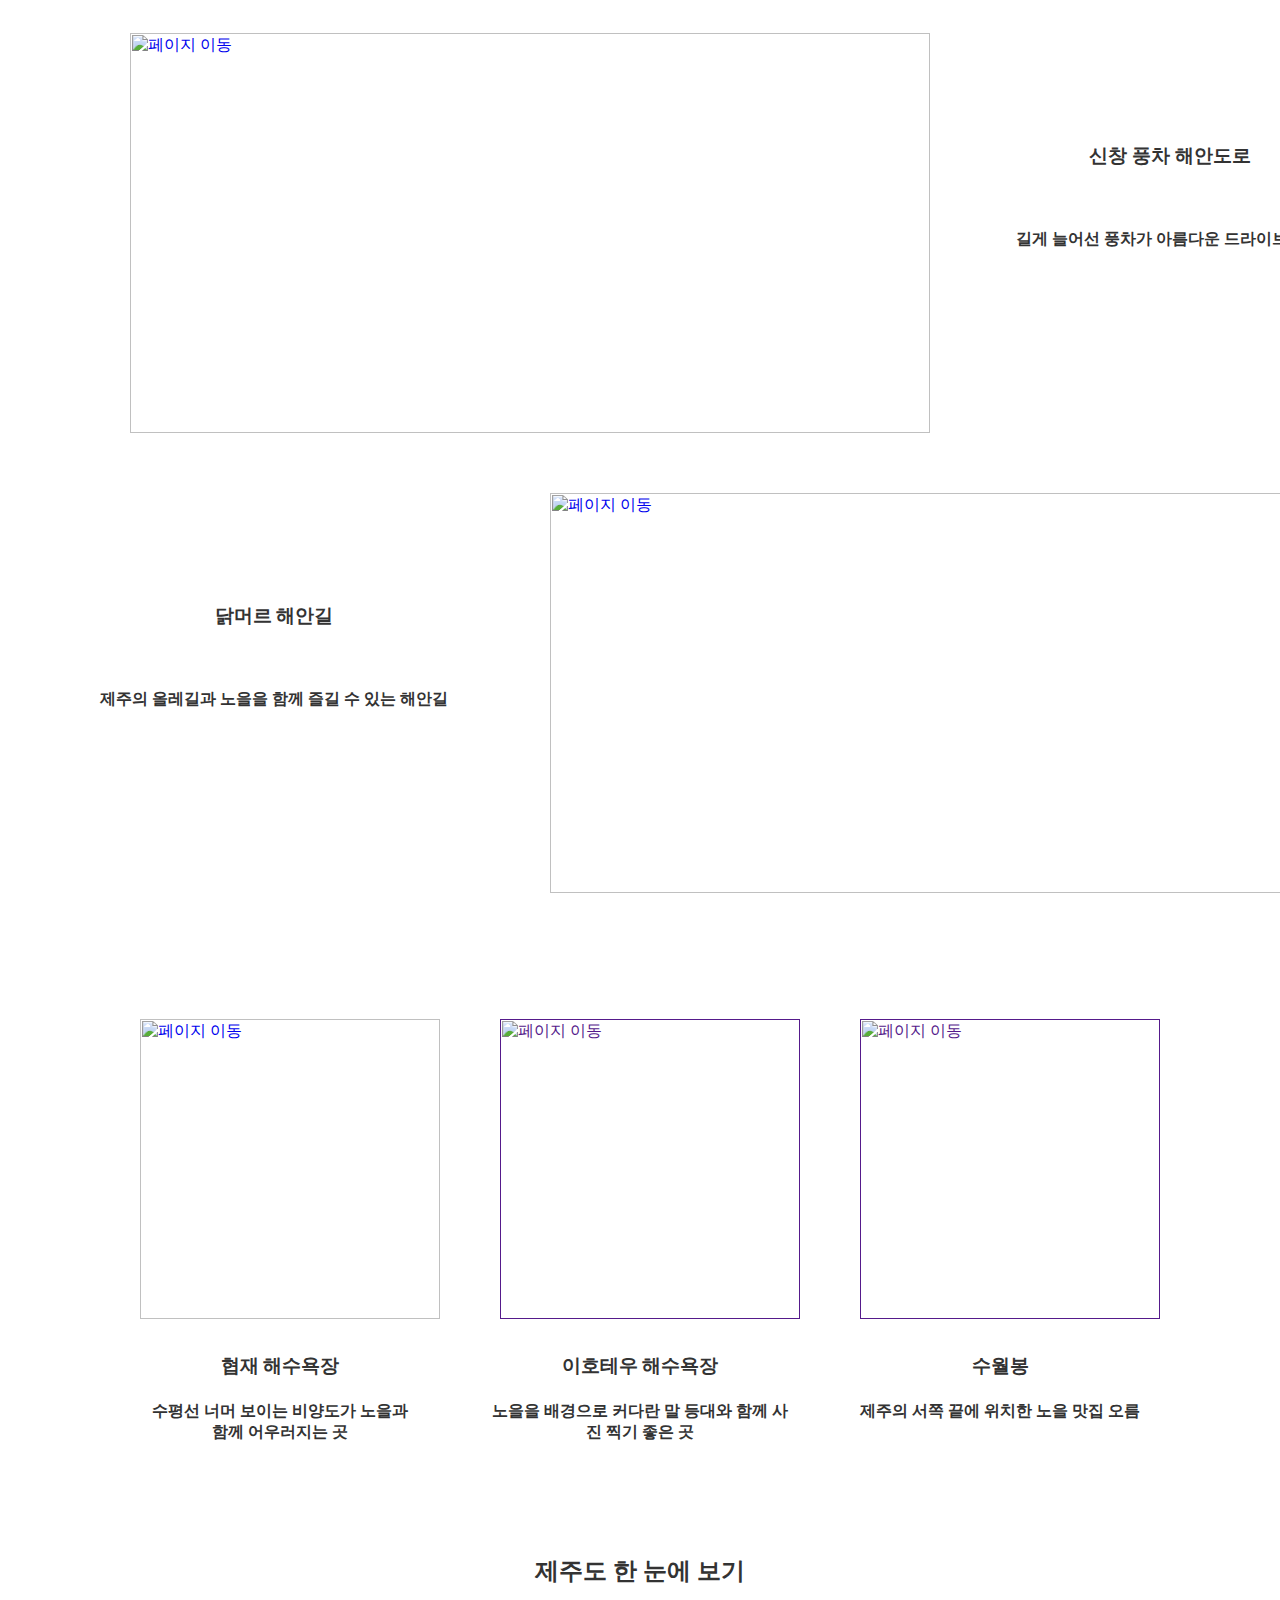
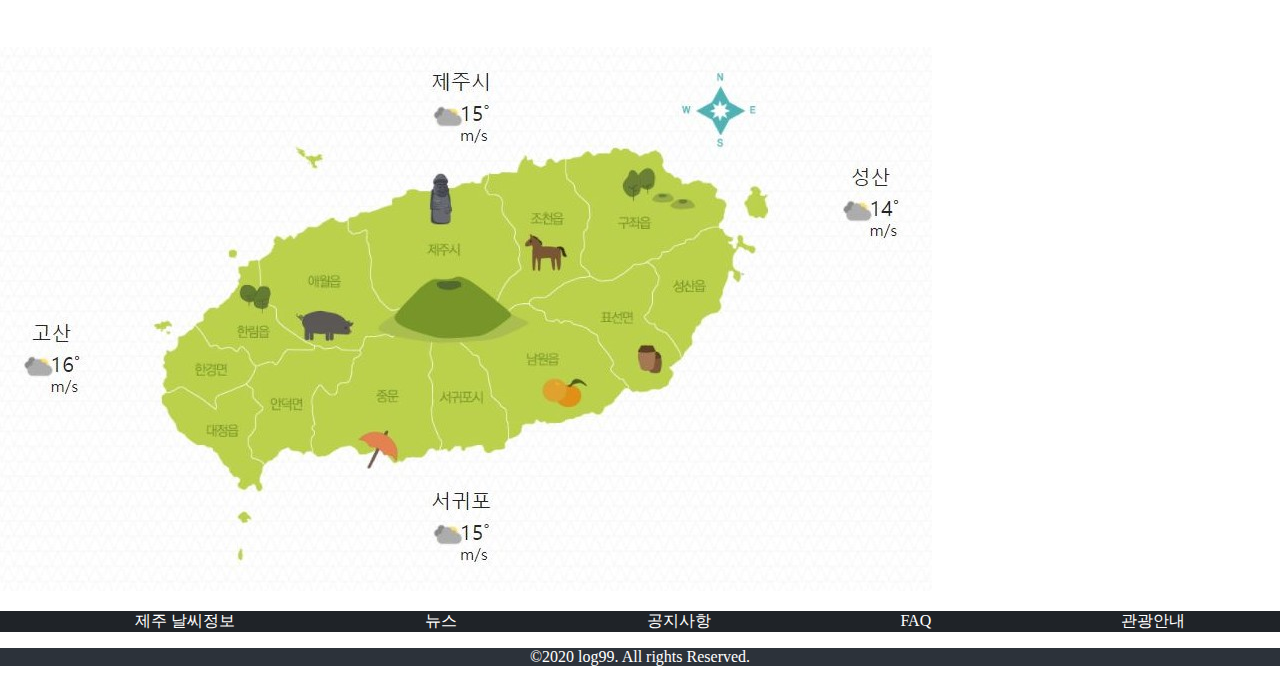
==== commit 010a5756: "third_sunset.html added" ====
--- a/index.html
+++ b/index.html
@@ -146,7 +146,7 @@
           <div class="sunset-bottom-photo">
             <ul class="sunset-wrap-bottom">
               <li>
-                <a href="">
+                <a href="third_sunset.html">
                   <div class="img-wrap4">
                   <img class="sunset3-image" src="sunset3.jpg" title="페이지 이동">
                   <div class="img-hover">
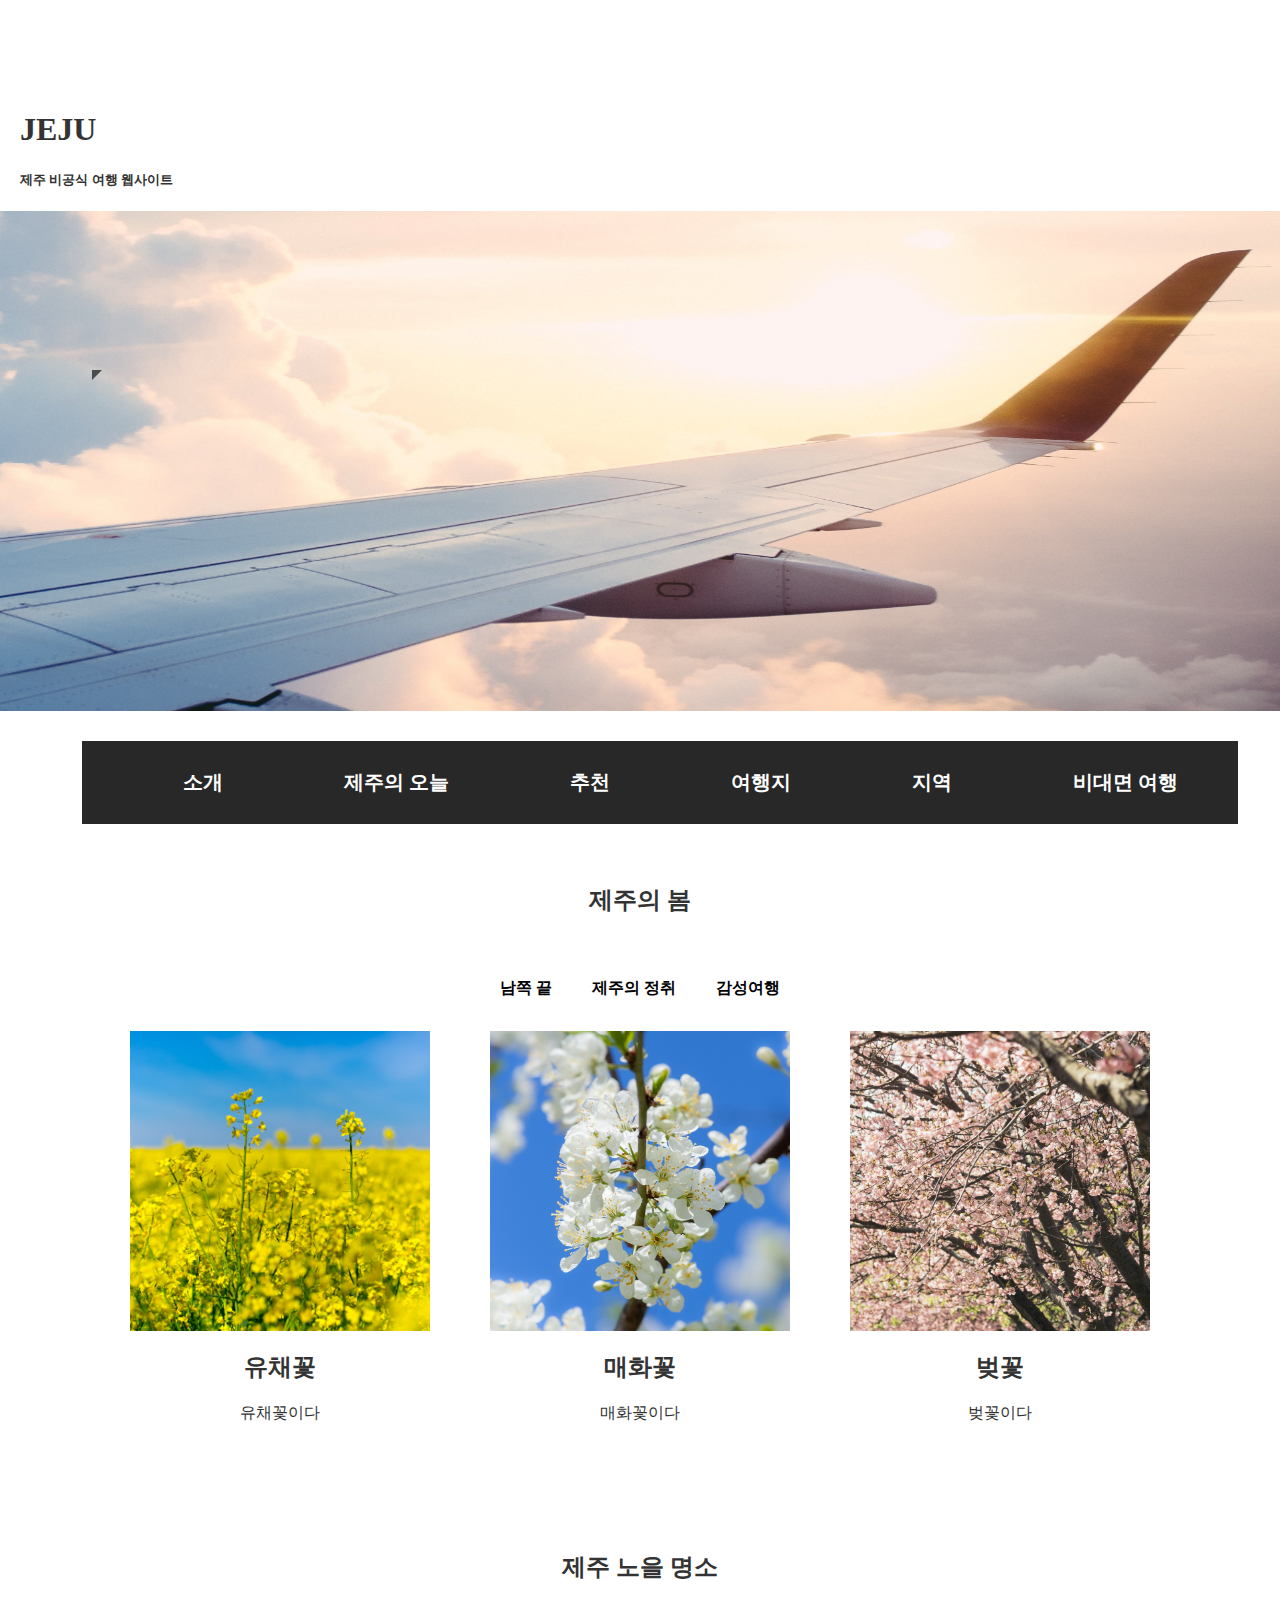
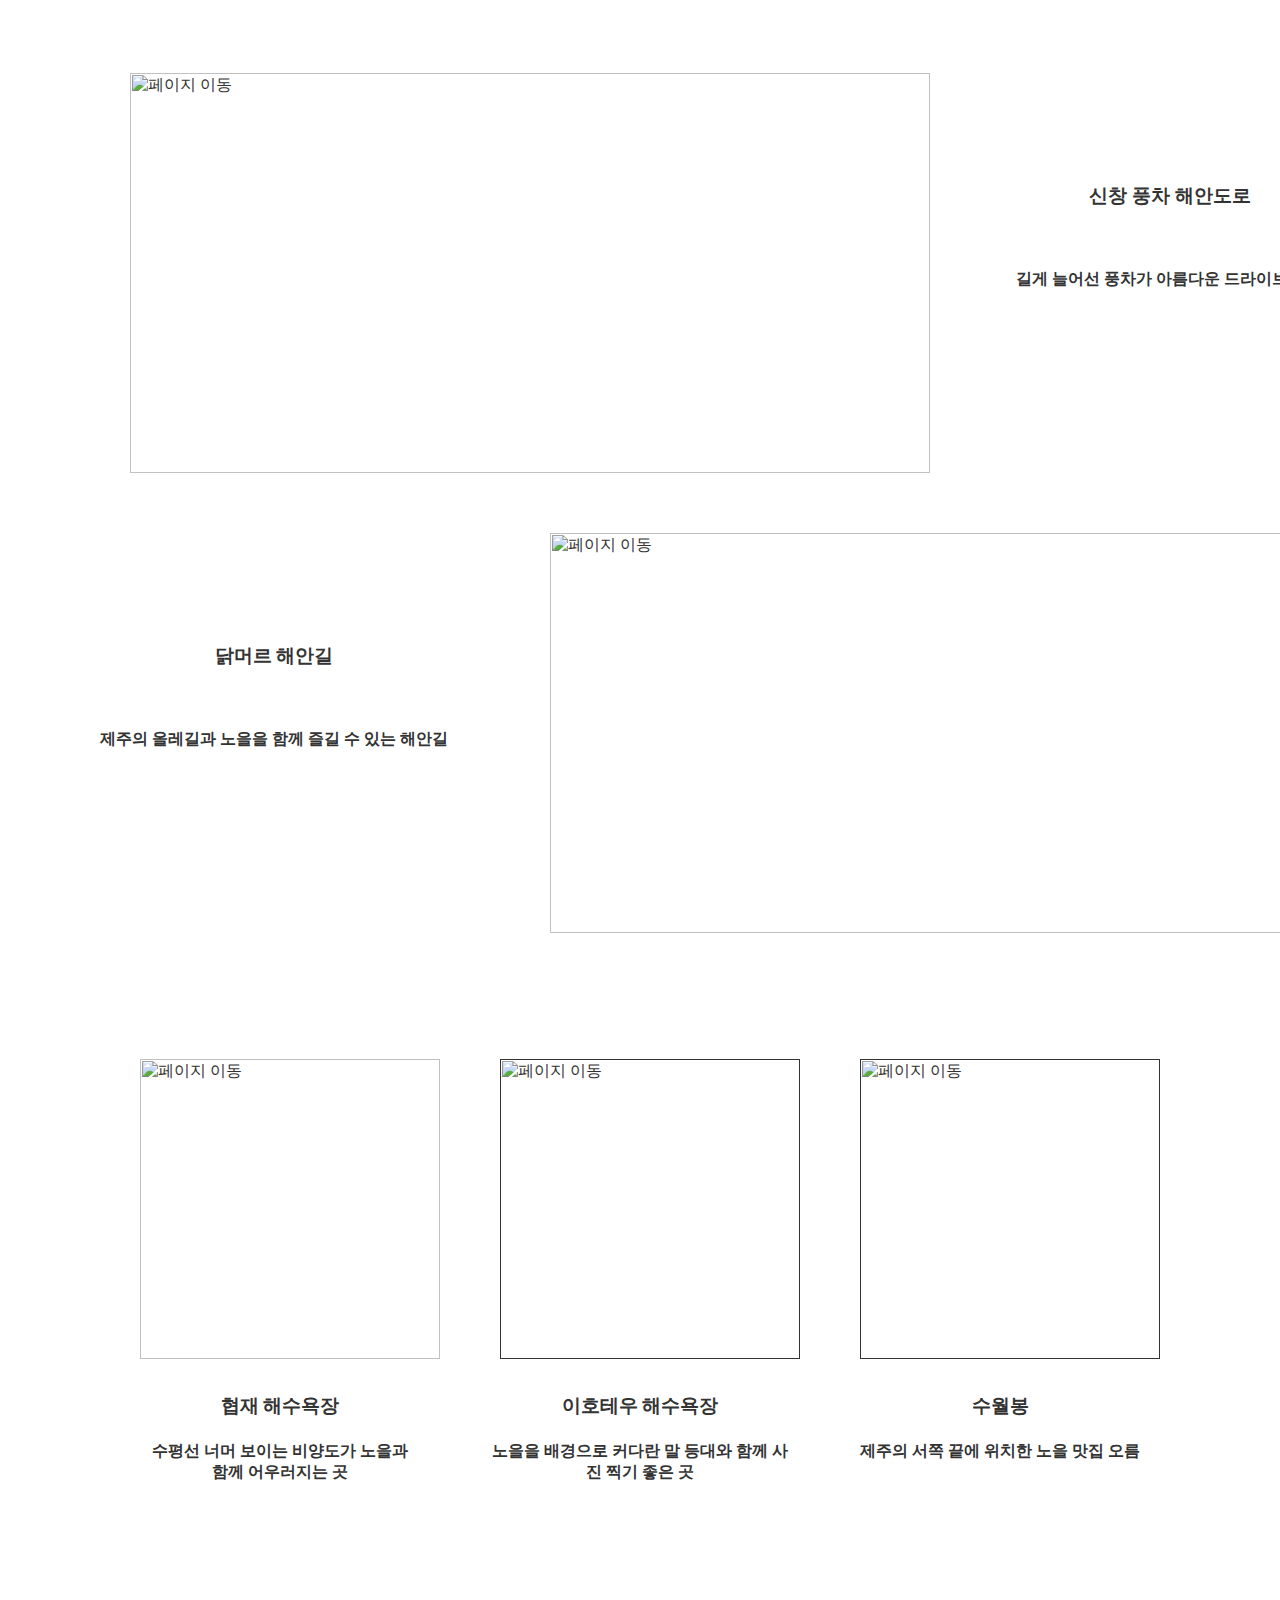
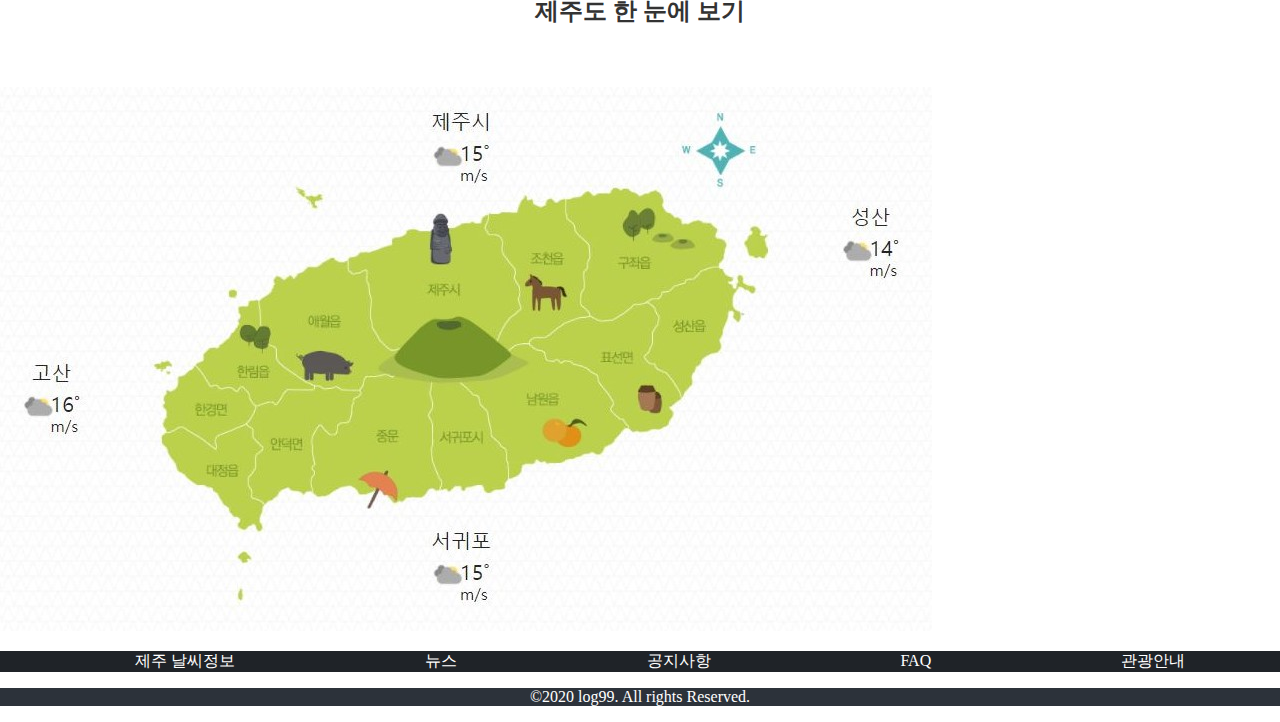
==== commit 5afb0e58: "dropdown menu added" ====
--- a/index.html
+++ b/index.html
@@ -15,7 +15,44 @@
         <h1 class="master-title">JEJU</h1>
         <h5 class="master-description">제주 비공식 여행 웹사이트</h5>
       </hgroup>
+      <!--
+      <div class='weather'>
+        <div class='CurrIcon'></div>
+        <div class='CurrTemp'></div>
+        <div class='City'></div>
+      </div>
       </header>
+      <script>
+      $(document).ready(function(){
+        let weatherIcon={
+          '01' : 'fas fa-sun',
+          '02' : 'fas fa-cloud-sun',
+          '03' : 'fas fa-cloud',
+          '04' : 'fas fa-cloud-meatball',
+          '09' : 'fas fa-cloud-sun-rain',
+          '10' : 'fas fa-cloud-showers-heavy',
+          '11' : 'fas fa-poo-storm',
+          '13' : 'far fa-snowflake',
+          '50' : 'fas fa-smog'
+        };
+
+        $.ajax({
+          url: 'http://api.openweathermap.org/data/2.5/weather?q=Seoul&appid=d7d4def48b5992587fe2cbd5c380a9f5&units=metric',
+          dataType: 'json',
+          type: 'GET',
+          success: function(data){
+            var $Icon=(data.weather[0].icon).substr(0,2);
+            var $Temp=Math.floor(data.main.temp) + ' ° ';
+            var $city=data.name;
+
+            $('.CurrIcon').append('<i class=' + weatherIcon[$Icon] + '></i>');
+            $('.CurrTemp').prepend($Temp);
+            $('.City').append($city);
+          }
+        })
+      });
+      </script>
+-->
     <!--banner-->
     <div class="wrap-center">
       <div class="container">
@@ -30,16 +67,98 @@
     </div>
 
     <!--2.navigation-->
-    <nav id="main-navigation">
+  <div class="top-bar con">
+    <nav class="main-navigation">
       <ul class="nav-container">
-        <li class="nav-item"><a href="">소개</a></li>
-        <li class="nav-item"><a href="">제주의 오늘</a></li>
-        <li class="nav-item"><a href="">추천</a></li>
-        <li class="nav-item"><a href="">여행지</a></li>
-        <li class="nav-item"><a href="">지역</a></li>
-        <li class="nav-item"><a href="">비대면 여행 </a></li>
+        <li class="nav-item">
+          <a href="" class="block">소개</a>
+          <div class="relative"><!--서브메뉴를 위한 유령의 집-->
+            <div><!--overflow:hidden때문에 존재-->
+              <ul>
+                <li><a class="block" href="#">드롭 메뉴1</a></li>
+                <li><a class="block" href="#">드롭 메뉴1</a></li>
+                <li><a class="block" href="#">드롭 메뉴1</a></li>
+                <li><a class="block" href="#">드롭 메뉴1</a></li>
+              </ul>
+            </div>
+          </div>
+        </li>
+        <li class="nav-item">
+          <a href="" class="block">제주의 오늘</a>
+          <div class="relative">
+            <div>
+              <ul>
+                <li><a class="block" href="#">드롭 메뉴1</a></li>
+                <li><a class="block" href="#">드롭 메뉴1</a></li>
+                <li><a class="block" href="#">드롭 메뉴1</a></li>
+                <li><a class="block" href="#">드롭 메뉴1</a></li>
+              </ul>
+            </div>
+          </div>
+        </li>
+        <li class="nav-item">
+          <a href="" class="block">추천</a>
+          <div class="relative">
+            <div>
+              <ul>
+                <li><a class="block" href="#">드롭 메뉴1</a></li>
+                <li><a class="block" href="#">드롭 메뉴1</a></li>
+                <li><a class="block" href="#">드롭 메뉴1</a></li>
+                <li><a class="block" href="#">드롭 메뉴1</a></li>
+              </ul>
+            </div>
+          </div>
+        </li>
+        <li class="nav-item">
+          <a href="" class="block">여행지</a>
+          <div class="relative">
+            <div>
+              <ul>
+                <li><a class="block" href="#">드롭 메뉴1</a></li>
+                <li><a class="block" href="#">드롭 메뉴1</a></li>
+                <li><a class="block" href="#">드롭 메뉴1</a></li>
+                <li><a class="block" href="#">드롭 메뉴1</a></li>
+              </ul>
+            </div>
+          </div>
+        </li>
+        <li class="nav-item">
+          <a href="" class="block">지역</a>
+          <div class="relative">
+            <div>
+              <ul>
+                <li><a class="block" href="#">드롭 메뉴1</a></li>
+                <li><a class="block" href="#">드롭 메뉴1</a></li>
+                <li><a class="block" href="#">드롭 메뉴1</a></li>
+                <li><a class="block" href="#">드롭 메뉴1</a></li>
+              </ul>
+            </div>
+          </div>
+        </li>
+        <li class="nav-item">
+          <a href="" class="block">비대면 여행</a>
+          <div class="relative">
+            <div>
+              <ul>
+                <li><a class="block" href="#">드롭 메뉴1</a></li>
+                <li><a class="block" href="#">드롭 메뉴1</a></li>
+                <li><a class="block" href="#">드롭 메뉴1</a></li>
+                <li><a class="block" href="#">드롭 메뉴1</a></li>
+              </ul>
+            </div>
+          </div>
+        </li>
       </ul>
     </nav>
+    <!--유령의 집, 단순한 기준점, 높이: 항상 0-->
+    <div class="sub-menu-bg relative">
+      <!--서브메뉴배경 레퍼, 존재이유: overflow:hidden, 평소 높이: 0, 활성화 높이: 470px-->
+      <div>
+        <!--서브메뉴배경, 높이:항상 470px, 평소 transform:translateY(-100%),활성화 transform:translateY(0)-->
+        <div></div>
+      </div>
+    </div>
+  </div>
 
     <!--3.main content-->
     <div id="content">
--- a/style.css
+++ b/style.css
@@ -3,11 +3,22 @@
   padding-left:20px;
   padding-top:10px;
 }
+
 body{
   background:white;
+  padding:0;
+  list-style:none;
   margin:0;
   color:#333333;
 }
+a{
+  color:inherit;
+  text-decoration:none;
+}
+.con{
+  margin:0 auto;
+}
+
 
 .container{
   margin:0 auto;
@@ -52,6 +63,8 @@
 .rollimgs.reverse li.nextroll{
   transition:left .7s ease-in-out,right .7s ease-in-out;
 }
+
+
 
 .nav-container{
   background-color:#282828;
@@ -62,10 +75,130 @@
   width:100%;
   list-style-type:none;
 }
+.nav::after{
+  content:"";
+  display:block;
+  clear:both;
+}
 .nav-item{
+  float:left;
+  box-sizing:border-box;
   padding:15px;
   cursor:pointer;
 }
+.nav-item-right{
+  float:right;
+  box-sizing:border-box;
+}
+.block{
+  display:block;
+}
+.relative{
+  position:relative;
+}
+.con{
+  width:1116px;
+}
+.top-bar{
+  margin-top:30px;
+}
+.top-bar > .main-navigation > ul > li{
+  width:calc((100%-216px)/6);
+}
+.top-bar > .main-navigation > ul > li > a{
+  list-style:none;
+  padding:13px 0;
+  color:white;
+  font-weight:bold;
+  text-align:center;
+}
+/*--
+.top-bar > .main-navigation > ul > li:hover > a{
+  background-color:#afafaf;
+}--*/
+
+.top-bar > .sub-menu-bg > div > div {
+  position:absolute;
+  top:0;
+  left:10px;
+  width:calc(100%-20px);
+  height:470px;
+  transform:translateY(-100%);
+  transition:transform 0.3s;
+}
+.top-bar > .sumb-menu-bg > div > div::before, .top-bar > .sub-menu-bg > div > div::after{
+  display:block;
+  content:"";
+  top:0;
+  left:10px;
+  width:0;
+  height:0;
+  border-top:10px solid #484d50;
+  border-left:10px solid transparent;
+  z-index:-1;
+  position:absolute;
+}
+.top-bar > .sub-menu-bg > div > div::after{
+  left:auto;
+  right:-10px;
+  transform:rotateY(180deg);
+}
+.top-bar:hover > .sub-menu-bg > div > div{
+  transform:translateY(0);
+}
+.top-bar:hover > .sub-menu-bg > div{
+  height:500px;
+}
+.top-bar > .main-navigation > ul > li:first-child > div {
+  margin-left:10px;
+}
+.top-bar > .main-navigation > ul > li:last-child > div {
+  margin-right:10px;
+}
+.top-bar > .main-navigation > ul > li > div{
+  z-index:1;
+}
+.top-bar > .main-navigation > ul > li > div > div {
+  position:absolute;
+  top:0;
+  left:0;
+  left:0;
+  width:100%;
+  height:0;
+  overflow:hidden;
+  transition:height 0.3s;
+}
+.top-bar:hover > .main-navigation > ul > li > div > div {
+    height:500px;
+}
+
+.top-bar > .main-navigation > ul > li > div > div > ul {
+    height:500px;
+    transform:translateY(-100%);
+    transition:transform 0.3s;
+}
+
+.top-bar:hover > .main-navigation > ul > li > div > div > ul {
+    transform:translateY(0);
+}
+
+.top-bar > .main-navigation > ul > li > div > div > ul > li > a {
+    color:black;
+    padding:8px 8px;
+    white-space:nowrap;
+    font-size:0.9rem;
+    overflow-x:hidden;
+    text-overflow:ellipsis;
+}
+
+.top-bar > .main-navigation > ul > li > div > div > ul > li:hover > a {
+    background-color:rgba(0,0,0,0.2);
+    color:white;
+    text-decoration:underline;
+}
+
+
+
 .nav-item a{/*nav-item 클래스 아래의 a요소 선택*/
   font-size:20px;
   color:#fff;
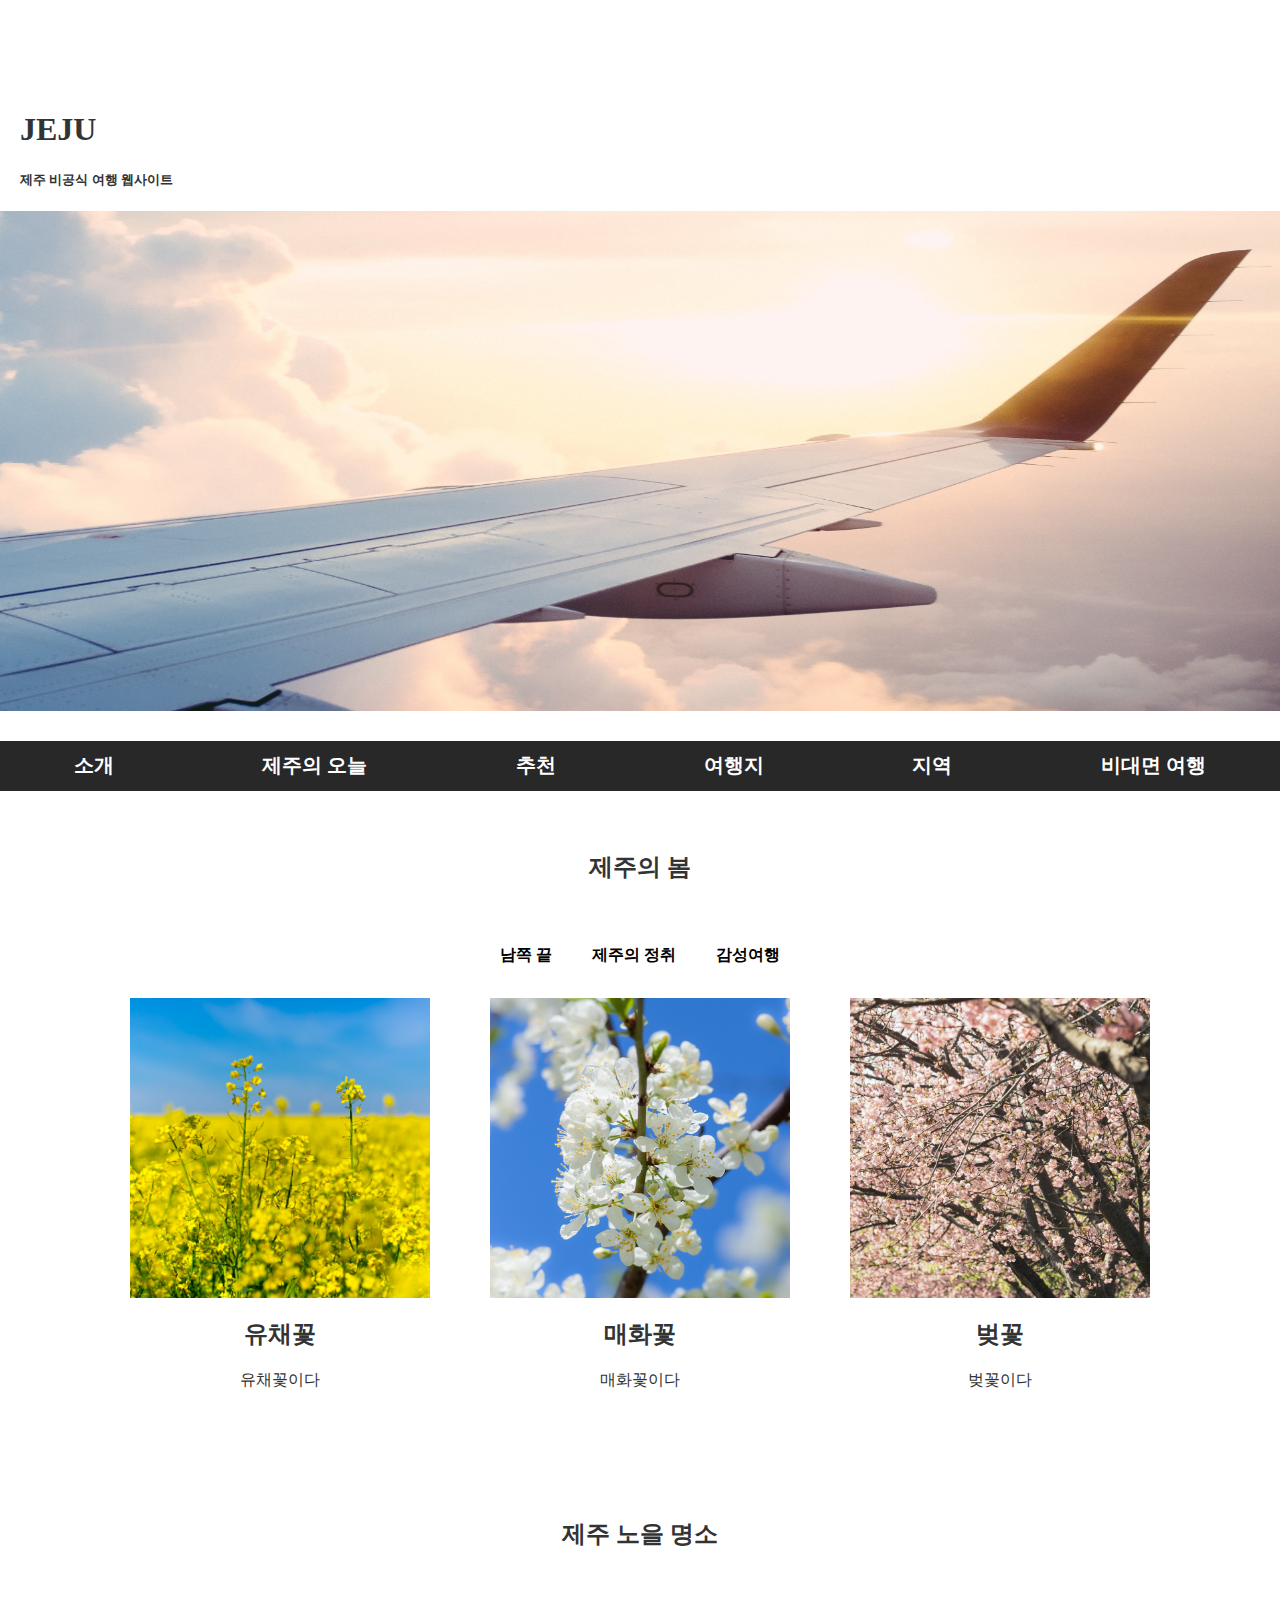
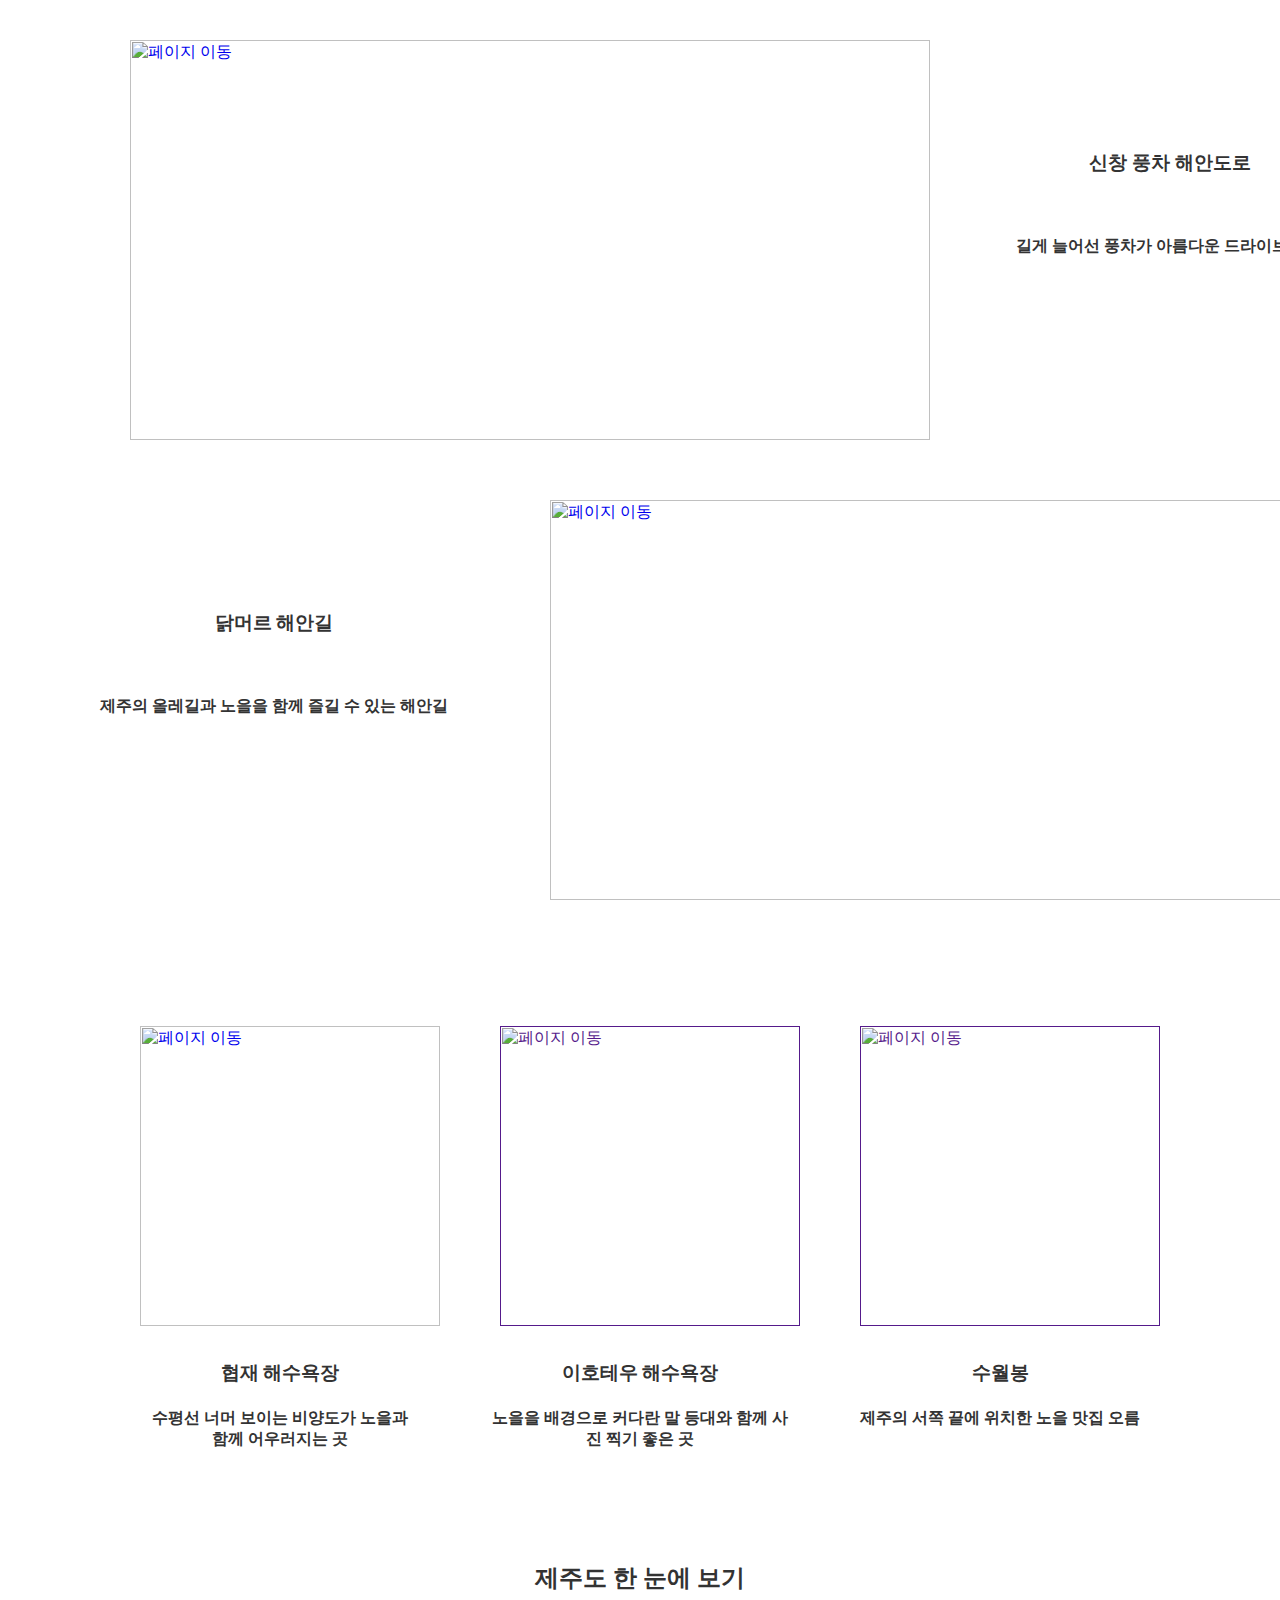
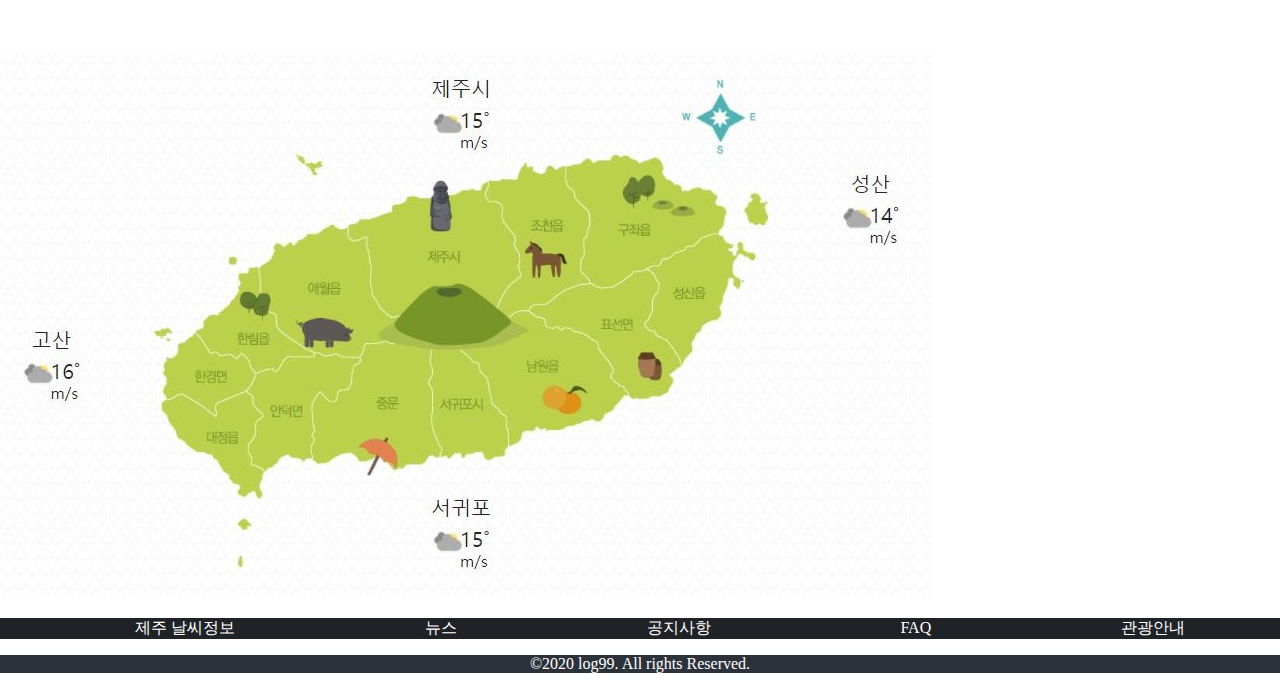
==== commit 706528d4: "drop down menu update" ====
--- a/index.html
+++ b/index.html
@@ -71,7 +71,7 @@
     <nav class="main-navigation">
       <ul class="nav-container">
         <li class="nav-item">
-          <a href="" class="block">소개</a>
+          <a href="" class="block-drop">소개</a>
           <div class="relative"><!--서브메뉴를 위한 유령의 집-->
             <div><!--overflow:hidden때문에 존재-->
               <ul>
@@ -84,59 +84,59 @@
           </div>
         </li>
         <li class="nav-item">
-          <a href="" class="block">제주의 오늘</a>
-          <div class="relative">
-            <div>
-              <ul>
-                <li><a class="block" href="#">드롭 메뉴1</a></li>
-                <li><a class="block" href="#">드롭 메뉴1</a></li>
-                <li><a class="block" href="#">드롭 메뉴1</a></li>
-                <li><a class="block" href="#">드롭 메뉴1</a></li>
-              </ul>
-            </div>
-          </div>
-        </li>
-        <li class="nav-item">
-          <a href="" class="block">추천</a>
-          <div class="relative">
-            <div>
-              <ul>
-                <li><a class="block" href="#">드롭 메뉴1</a></li>
-                <li><a class="block" href="#">드롭 메뉴1</a></li>
-                <li><a class="block" href="#">드롭 메뉴1</a></li>
-                <li><a class="block" href="#">드롭 메뉴1</a></li>
-              </ul>
-            </div>
-          </div>
-        </li>
-        <li class="nav-item">
-          <a href="" class="block">여행지</a>
-          <div class="relative">
-            <div>
-              <ul>
-                <li><a class="block" href="#">드롭 메뉴1</a></li>
-                <li><a class="block" href="#">드롭 메뉴1</a></li>
-                <li><a class="block" href="#">드롭 메뉴1</a></li>
-                <li><a class="block" href="#">드롭 메뉴1</a></li>
-              </ul>
-            </div>
-          </div>
-        </li>
-        <li class="nav-item">
-          <a href="" class="block">지역</a>
-          <div class="relative">
-            <div>
-              <ul>
-                <li><a class="block" href="#">드롭 메뉴1</a></li>
-                <li><a class="block" href="#">드롭 메뉴1</a></li>
-                <li><a class="block" href="#">드롭 메뉴1</a></li>
-                <li><a class="block" href="#">드롭 메뉴1</a></li>
-              </ul>
-            </div>
-          </div>
-        </li>
-        <li class="nav-item">
-          <a href="" class="block">비대면 여행</a>
+          <a href="" class="block-drop">제주의 오늘</a>
+          <div class="relative">
+            <div>
+              <ul>
+                <li><a class="block" href="#">드롭 메뉴1</a></li>
+                <li><a class="block" href="#">드롭 메뉴1</a></li>
+                <li><a class="block" href="#">드롭 메뉴1</a></li>
+                <li><a class="block" href="#">드롭 메뉴1</a></li>
+              </ul>
+            </div>
+          </div>
+        </li>
+        <li class="nav-item">
+          <a href="" class="block-drop">추천</a>
+          <div class="relative">
+            <div>
+              <ul>
+                <li><a class="block" href="#">드롭 메뉴1</a></li>
+                <li><a class="block" href="#">드롭 메뉴1</a></li>
+                <li><a class="block" href="#">드롭 메뉴1</a></li>
+                <li><a class="block" href="#">드롭 메뉴1</a></li>
+              </ul>
+            </div>
+          </div>
+        </li>
+        <li class="nav-item">
+          <a href="" class="block-drop">여행지</a>
+          <div class="relative">
+            <div>
+              <ul>
+                <li><a class="block" href="#">드롭 메뉴1</a></li>
+                <li><a class="block" href="#">드롭 메뉴1</a></li>
+                <li><a class="block" href="#">드롭 메뉴1</a></li>
+                <li><a class="block" href="#">드롭 메뉴1</a></li>
+              </ul>
+            </div>
+          </div>
+        </li>
+        <li class="nav-item">
+          <a href="" class="block-drop">지역</a>
+          <div class="relative">
+            <div>
+              <ul>
+                <li><a class="block" href="#">드롭 메뉴1</a></li>
+                <li><a class="block" href="#">드롭 메뉴1</a></li>
+                <li><a class="block" href="#">드롭 메뉴1</a></li>
+                <li><a class="block" href="#">드롭 메뉴1</a></li>
+              </ul>
+            </div>
+          </div>
+        </li>
+        <li class="nav-item">
+          <a href="" class="block-drop">비대면 여행</a>
           <div class="relative">
             <div>
               <ul>
--- a/style.css
+++ b/style.css
@@ -11,10 +11,7 @@
   margin:0;
   color:#333333;
 }
-a{
-  color:inherit;
-  text-decoration:none;
-}
+
 .con{
   margin:0 auto;
 }
@@ -65,14 +62,19 @@
 }
 
 
-
+.con{
+  width:100%;
+}
 .nav-container{
+  margin:0;
+  padding:0;
   background-color:#282828;
   display:flex;
   justify-content:space-around;/*앞, 뒤, 요소들 사이에 여유공간*/
   /*flex-direction:row;*/
   align-items:center;
   width:100%;
+  height:50px;
   list-style-type:none;
 }
 .nav::after{
@@ -83,118 +85,113 @@
 .nav-item{
   float:left;
   box-sizing:border-box;
-  padding:15px;
+  padding:10px;
   cursor:pointer;
-}
-.nav-item-right{
-  float:right;
-  box-sizing:border-box;
-}
+  list-style:none;
+  text-align:center;
+}
+
 .block{
   display:block;
 }
+.block-drop{
+
+  margin:20px;
+}
 .relative{
   position:relative;
 }
 .con{
-  width:1116px;
+  width:100%;
 }
 .top-bar{
   margin-top:30px;
 }
+
 .top-bar > .main-navigation > ul > li{
+
   width:calc((100%-216px)/6);
 }
 .top-bar > .main-navigation > ul > li > a{
-  list-style:none;
+
   padding:13px 0;
   color:white;
   font-weight:bold;
   text-align:center;
 }
-/*--
-.top-bar > .main-navigation > ul > li:hover > a{
-  background-color:#afafaf;
-}--*/
+
 
 .top-bar > .sub-menu-bg > div > div {
   position:absolute;
   top:0;
   left:10px;
   width:calc(100%-20px);
-  height:470px;
+  height:500px;
   transform:translateY(-100%);
   transition:transform 0.3s;
 }
-.top-bar > .sumb-menu-bg > div > div::before, .top-bar > .sub-menu-bg > div > div::after{
-  display:block;
-  content:"";
-  top:0;
-  left:10px;
-  width:0;
-  height:0;
-  border-top:10px solid #484d50;
-  border-left:10px solid transparent;
-  z-index:-1;
-  position:absolute;
-}
+
 .top-bar > .sub-menu-bg > div > div::after{
-  left:auto;
-  right:-10px;
   transform:rotateY(180deg);
 }
 .top-bar:hover > .sub-menu-bg > div > div{
   transform:translateY(0);
 }
 .top-bar:hover > .sub-menu-bg > div{
-  height:500px;
-}
-.top-bar > .main-navigation > ul > li:first-child > div {
-  margin-left:10px;
-}
+  height:200px;
+}
+
 .top-bar > .main-navigation > ul > li:last-child > div {
-  margin-right:10px;
+  margin-right:20px;
+  text-align:center;
 }
 .top-bar > .main-navigation > ul > li > div{
   z-index:1;
 }
 .top-bar > .main-navigation > ul > li > div > div {
   position:absolute;
-  top:0;
-  left:0;
-  left:0;
   width:100%;
   height:0;
   overflow:hidden;
   transition:height 0.3s;
 }
 .top-bar:hover > .main-navigation > ul > li > div > div {
-    height:500px;
+    height:300px;
 }
 
 .top-bar > .main-navigation > ul > li > div > div > ul {
-    height:500px;
+    height:300px;
     transform:translateY(-100%);
     transition:transform 0.3s;
+    list-style-type:none;
+
 }
 
 .top-bar:hover > .main-navigation > ul > li > div > div > ul {
     transform:translateY(0);
+    list-style-type:none;
+    top:20%;
+
 }
 
 .top-bar > .main-navigation > ul > li > div > div > ul > li > a {
     color:black;
-    padding:8px 8px;
+
     white-space:nowrap;
-    font-size:0.9rem;
+    font-size:15px;
+    font-weight:600;
     overflow-x:hidden;
     text-overflow:ellipsis;
+    margin-top:20px;
+
+
+
 }
 
 .top-bar > .main-navigation > ul > li > div > div > ul > li:hover > a {
-    background-color:rgba(0,0,0,0.2);
+    background-color:#f1c40f;
     color:white;
-    text-decoration:underline;
+
 }
 
 
@@ -206,16 +203,17 @@
   position:relative;
   padding:6px 12px;
 }
-.nav-item a::after{
+.nav-item .block-drop::after{
   content: "";
   position:absolute;
-  bottom:0;
+
+  bottom:3px;
   left:50%;
   transform:translateX(-50%);
   width:0;
-  height:2px;
+  height:2.3px;
   background:#f1c40f;
-  transition:all .5s ease-out;
+  transition:all .2s ease-out;
 }
 .nav-item a:hover::after{
   width:100%;
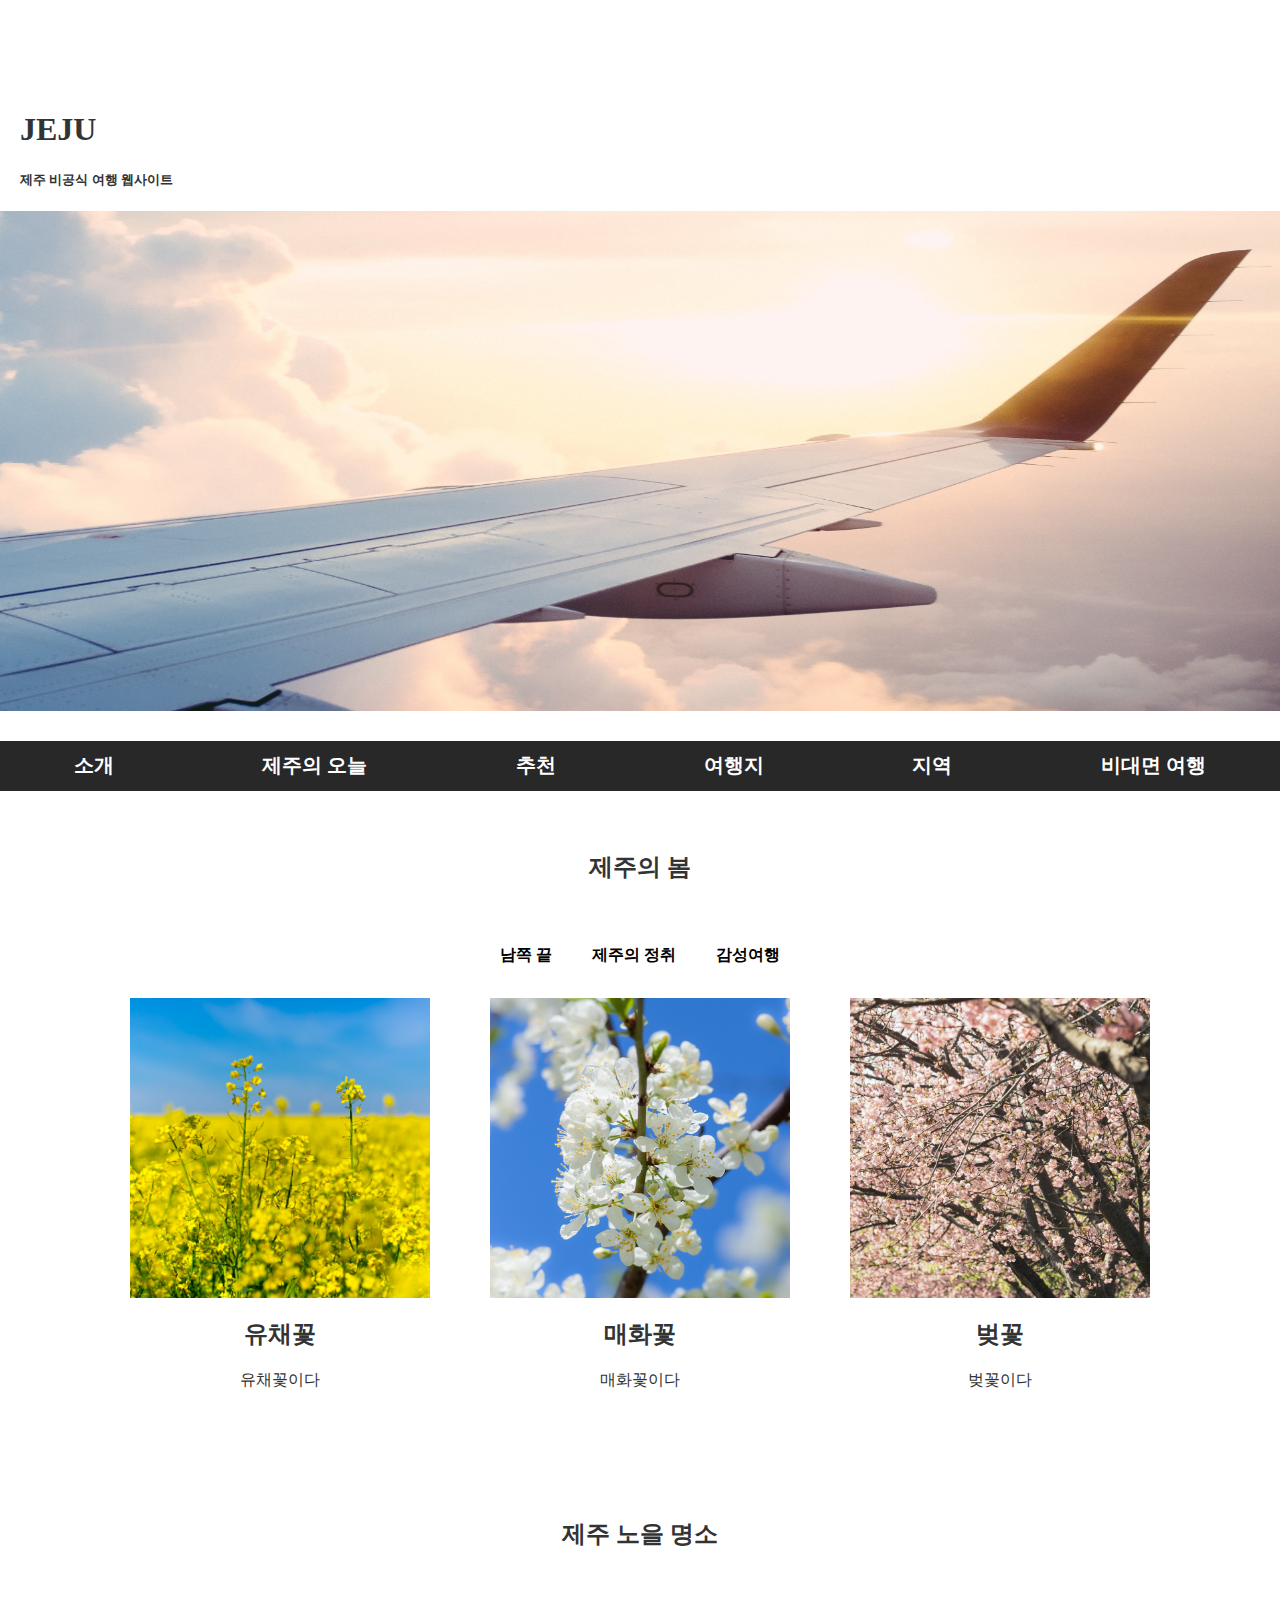
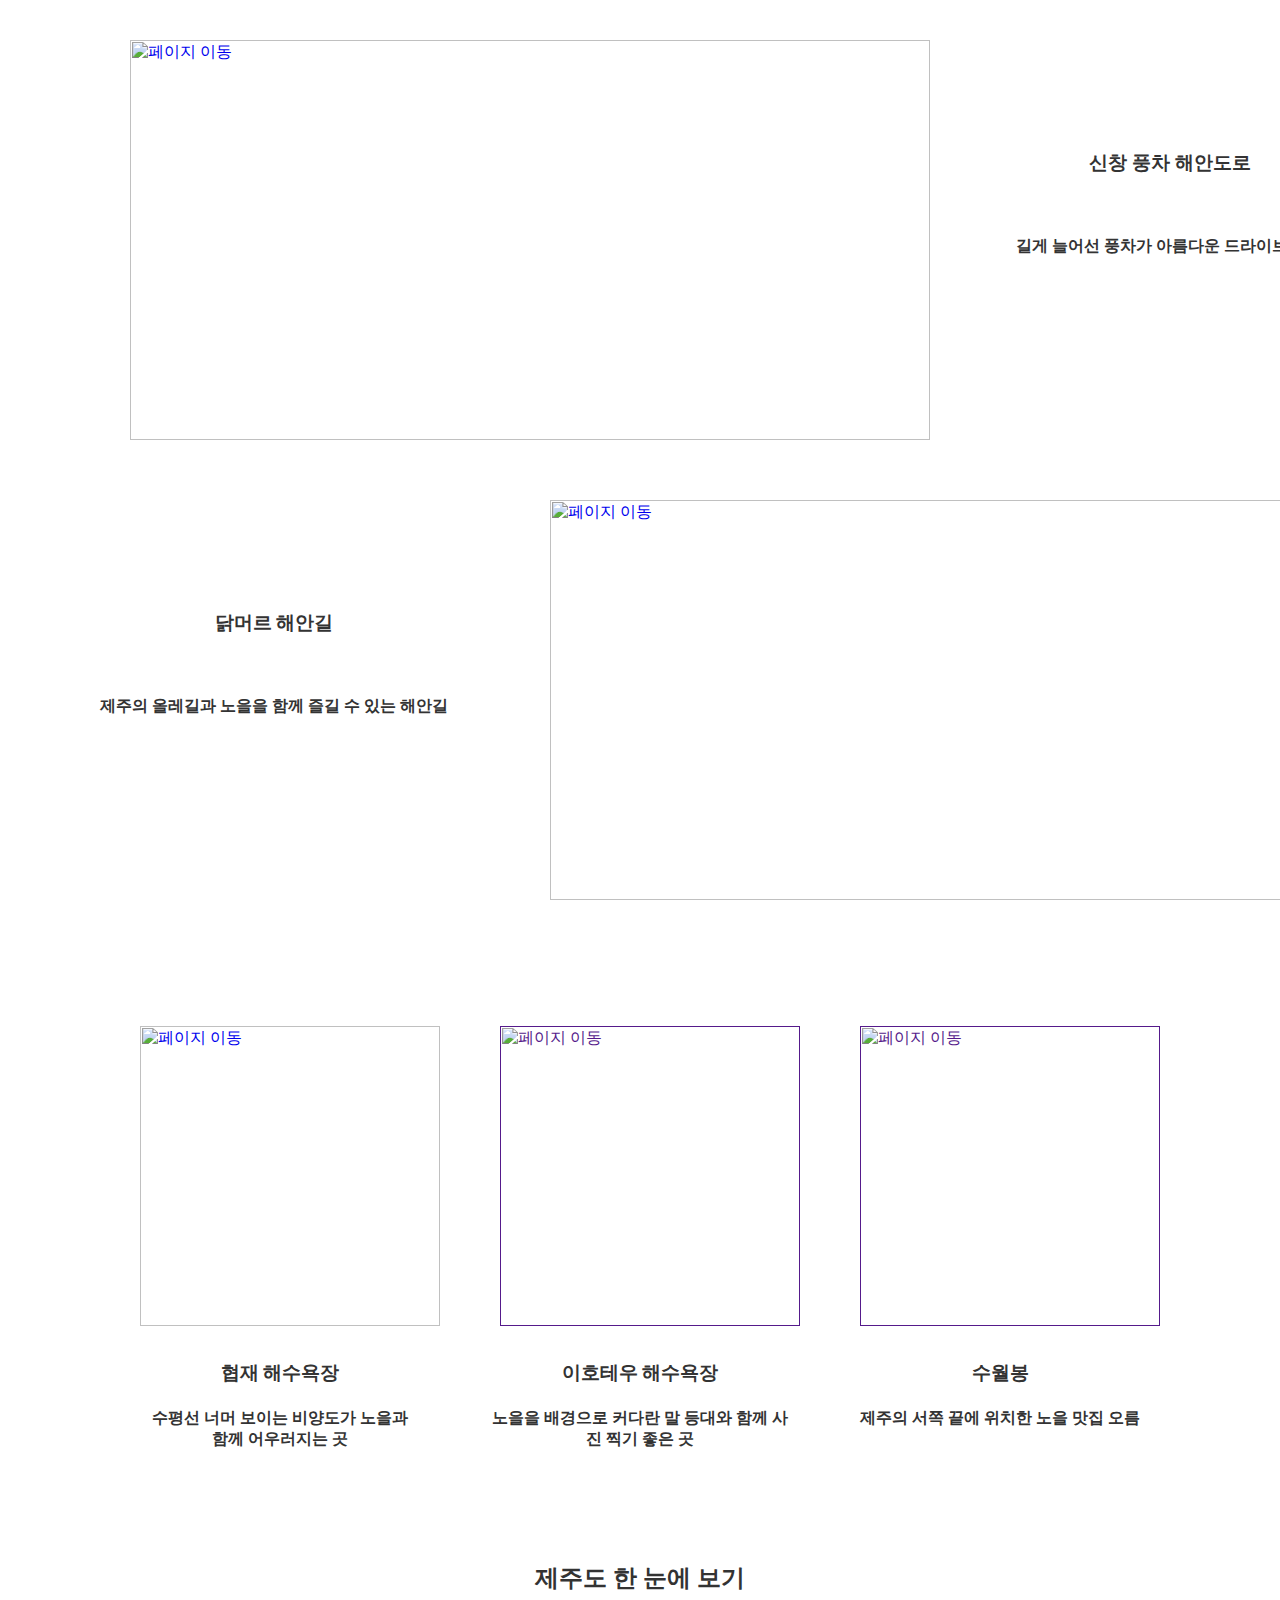
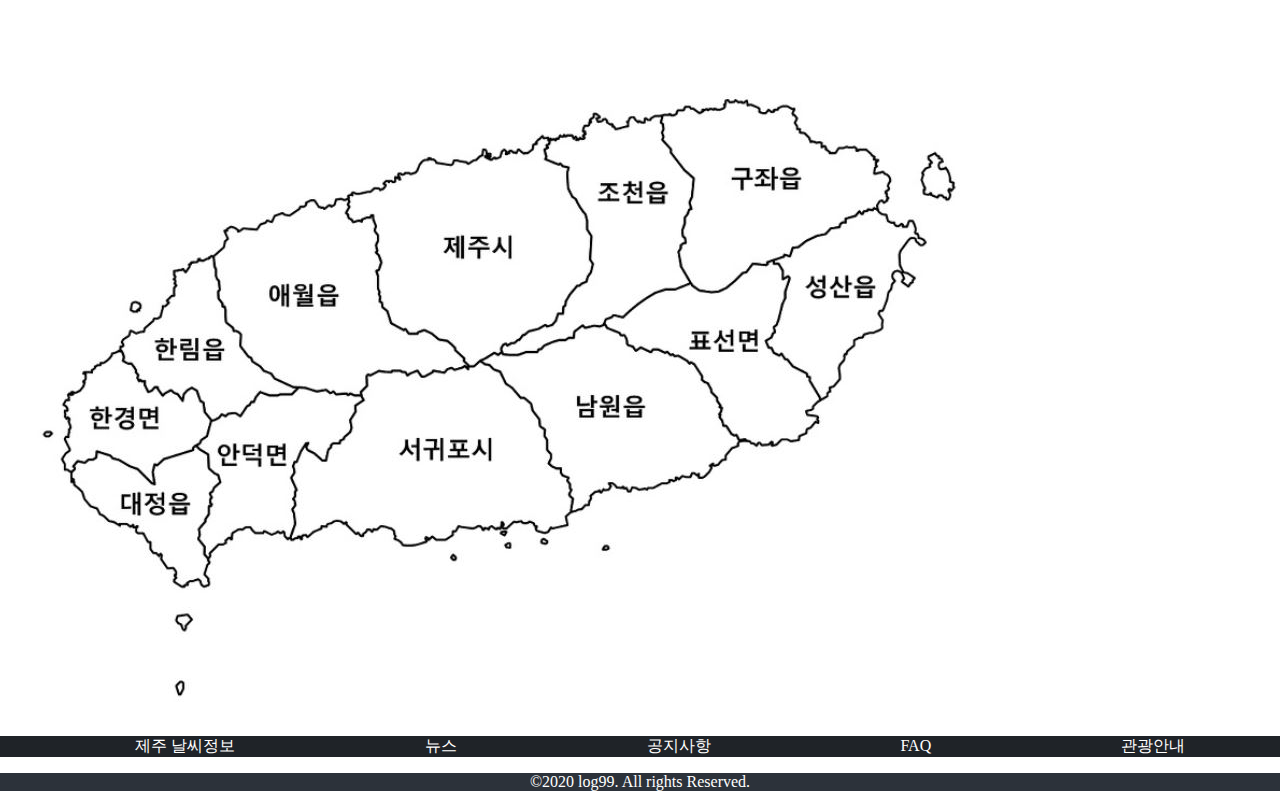
==== commit 6adb6fa7: "jeju map update" ====
--- a/index.html
+++ b/index.html
@@ -75,10 +75,8 @@
           <div class="relative"><!--서브메뉴를 위한 유령의 집-->
             <div><!--overflow:hidden때문에 존재-->
               <ul>
-                <li><a class="block" href="#">드롭 메뉴1</a></li>
-                <li><a class="block" href="#">드롭 메뉴1</a></li>
-                <li><a class="block" href="#">드롭 메뉴1</a></li>
-                <li><a class="block" href="#">드롭 메뉴1</a></li>
+                <li><a class="block" href="#">웹페이지 소개</a></li>
+                <li><a class="block" href="#">이용방법</a></li>
               </ul>
             </div>
           </div>
@@ -88,10 +86,10 @@
           <div class="relative">
             <div>
               <ul>
-                <li><a class="block" href="#">드롭 메뉴1</a></li>
-                <li><a class="block" href="#">드롭 메뉴1</a></li>
-                <li><a class="block" href="#">드롭 메뉴1</a></li>
-                <li><a class="block" href="#">드롭 메뉴1</a></li>
+                <li><a class="block" href="#">날씨</a></li>
+                <li><a class="block" href="#">전시</a></li>
+                <li><a class="block" href="#">공연</a></li>
+                <li><a class="block" href="#">축제 & 행사</a></li>
               </ul>
             </div>
           </div>
@@ -101,10 +99,10 @@
           <div class="relative">
             <div>
               <ul>
-                <li><a class="block" href="#">드롭 메뉴1</a></li>
-                <li><a class="block" href="#">드롭 메뉴1</a></li>
-                <li><a class="block" href="#">드롭 메뉴1</a></li>
-                <li><a class="block" href="#">드롭 메뉴1</a></li>
+                <li><a class="block" href="#">추천 관광</a></li>
+                <li><a class="block" href="#">도민 맛집</a></li>
+                <li><a class="block" href="#">핫플레이스</a></li>
+                <li><a class="block" href="#">색다른 관광</a></li>
               </ul>
             </div>
           </div>
@@ -114,10 +112,11 @@
           <div class="relative">
             <div>
               <ul>
-                <li><a class="block" href="#">드롭 메뉴1</a></li>
-                <li><a class="block" href="#">드롭 메뉴1</a></li>
-                <li><a class="block" href="#">드롭 메뉴1</a></li>
-                <li><a class="block" href="#">드롭 메뉴1</a></li>
+                <li><a class="block" href="#">자연</a></li>
+                <li><a class="block" href="#">도심</a></li>
+                <li><a class="block" href="#">쇼핑</a></li>
+                <li><a class="block" href="#">호텔</a></li>
+                <li><a class="block" href="#">게스트 하우스</a></li>
               </ul>
             </div>
           </div>
@@ -127,10 +126,9 @@
           <div class="relative">
             <div>
               <ul>
-                <li><a class="block" href="#">드롭 메뉴1</a></li>
-                <li><a class="block" href="#">드롭 메뉴1</a></li>
-                <li><a class="block" href="#">드롭 메뉴1</a></li>
-                <li><a class="block" href="#">드롭 메뉴1</a></li>
+                <li><a class="block" href="#">제주시</a></li>
+                <li><a class="block" href="#">서귀포시</a></li>
+                <li><a class="block" href="#">섬</a></li>
               </ul>
             </div>
           </div>
@@ -140,10 +138,10 @@
           <div class="relative">
             <div>
               <ul>
-                <li><a class="block" href="#">드롭 메뉴1</a></li>
-                <li><a class="block" href="#">드롭 메뉴1</a></li>
-                <li><a class="block" href="#">드롭 메뉴1</a></li>
-                <li><a class="block" href="#">드롭 메뉴1</a></li>
+                <li><a class="block" href="#">영상으로 만나는 제주</a></li>
+                <li><a class="block" href="#">누군가 다녀간 여행</a></li>
+                <li><a class="block" href="#">제주도 도장 찍기</a></li>
+                <li><a class="block" href="#">제주의 이야기</a></li>
               </ul>
             </div>
           </div>
@@ -323,11 +321,20 @@
           <h2 class="section2-title">제주도 한 눈에 보기</h2>
           <img class="map" src="jejumap.jpg" usemap="#image-map">
 
+          <!-- Image Map Generated by http://www.image-map.net/ -->
           <map name="image-map">
-            <area target="_self" alt="한경면 이동" title="한경면 이동" href="한경면 링크" coords="167,346,182,340,215,363,215,351,245,337,255,319,241,299,211,299,195,279,179,290,173,303,163,313" shape="poly">
-            <area target="_self" alt="조천읍 이동" title="조천읍 이동" href="조천읍 링크" coords="507,262,529,255,537,250,545,253,587,231,580,219,583,203,584,186,588,158,575,145,565,132,567,115,547,111,539,121,526,109,517,124,490,129,485,141,499,150,502,165,515,187,518,202,519,222,497,251" shape="poly">
-            <area target="_self" alt="한림읍 이동" title="한림읍 이동" href="한림읍 링크" coords="256,319,271,315,276,317,284,302,312,300,275,273,275,262,258,248,259,216,247,220,239,221,239,239,219,261,208,262,204,271,196,276,210,298,239,300" shape="poly">
-            <area target="_self" alt="제주시 이동" title="제주시 이동" href="제주시 링크" coords="400,260,432,232,443,233,457,228,495,251,517,221,514,190,499,166,498,151,484,142,487,129,479,137,462,135,442,140,411,143,391,151,390,157,358,167,348,171,348,183,356,185,368,184,371,215,370,238,379,255,391,263" shape="poly">
+            <area target="_self" alt="제주시" title="제주시로 이동" href="제주시로 이동" coords="470,314,490,301,499,302,503,293,520,287,545,273,555,272,558,264,576,238,586,228,594,216,590,207,591,184,587,166,569,139,567,114,546,110,546,99,550,90,541,86,530,100,503,98,491,106,482,98,471,111,453,109,436,110,428,108,415,122,398,123,384,130,372,135,349,139,349,160,354,172,371,166,376,201,378,220,384,257,392,270,410,282,424,280,438,287,447,291" shape="poly">
+            <area target="_self" alt="조천읍" title="조천읍으로 이동" href="조천읍으로 이동" coords="500,301,517,304,524,298,534,300,558,288,572,286,578,275,599,272,605,263,619,265,660,238,673,237,689,230,679,201,685,189,681,178,689,157,694,129,669,100,661,87,661,61,645,68,637,69,629,63,628,73,616,79,603,66,594,62,585,76,581,88,562,83,551,89,545,97,546,108,566,116,569,138,585,165,590,183,589,208,587,228,576,235,564,260,551,271,528,280,507,289" shape="poly">
+            <area target="_self" alt="구좌읍" title="구좌읍으로 이동" href="구좌읍으로 이동" coords="694,234,716,239,744,219,750,208,766,211,787,202,792,192,825,177,843,169,857,155,873,154,881,146,886,143,888,136,888,124,881,116,873,118,876,108,863,95,840,93,829,98,823,91,811,89,803,79,794,67,793,55,777,54,762,56,747,47,727,45,721,53,705,55,701,59,687,52,673,59,661,60,661,87,669,99,693,126,689,148,682,170,686,187,679,199" shape="poly">
+            <area target="_self" alt="성산읍" title="성산읍으로 이동" href="성산읍으로 이동" coords="773,207,782,223,780,213,789,226,774,275,767,290,781,304,805,319,819,343,830,334,840,325,839,315,853,294,857,284,879,275,882,264,880,258,893,227,894,215,902,220,901,228,908,231,913,224,900,213,900,199,909,183,925,191,915,179,912,165,904,171,889,167,876,156,858,157" shape="poly">
+            <area target="_self" alt="표선면" title="표선면으로 이동" href="표선면으로 이동" coords="603,271,624,280,625,290,633,296,640,295,649,295,689,311,702,325,720,355,724,371,738,385,757,391,774,391,782,386,796,386,817,365,806,355,817,347,809,323,765,289,773,278,789,226,774,207,753,208,717,237,690,231,657,236,638,252" shape="poly">
+            <area target="_self" alt="남원읍" title="남원읍으로 이동" href="남원읍으로 이동" coords="482,309,502,320,511,332,521,345,531,347,538,361,548,377,548,397,552,402,550,410,562,415,572,425,571,440,573,456,590,453,597,440,612,429,632,436,670,428,695,419,705,424,713,413,728,407,734,393,740,388,722,363,723,352,707,328,697,313,655,297,640,295,628,282,609,274,582,269,572,284,550,291,537,299,516,303,491,299" shape="poly">
+            <area target="_self" alt="서귀포시" title="서귀포시로 이동" href="서귀포시로 이동" coords="365,320,378,315,390,320,405,321,415,316,421,324,433,318,441,318,450,316,466,316,479,311,497,318,505,332,520,347,529,349,536,363,545,377,550,399,546,412,560,417,568,426,570,444,569,464,567,471,552,475,542,480,530,471,517,469,503,473,482,476,460,472,444,486,430,487,408,492,394,484,380,473,361,479,339,469,307,484,292,483,293,469,292,456,293,437,289,424,294,411,306,392,324,406,334,391,351,377,350,366,354,354,363,349,359,340,366,332" shape="poly">
+            <area target="_self" alt="안덕면" title="안덕면으로 이동" href="안덕면으로 이동" coords="296,331,290,341,265,342,257,336,239,359,214,362,205,383,195,393,206,401,207,413,216,422,219,429,209,439,207,460,200,476,196,484,202,493,208,505,223,490,233,479,249,471,255,478,270,480,282,479,286,484,296,469,291,451,293,435,290,427,293,411,309,390,324,407,330,391,350,377,349,363,355,353,362,346,359,338,329,337,316,336,341,339" shape="poly">
+            <area target="_self" alt="대정읍" title="대정읍으로 이동" href="대정읍으로 이동" coords="153,409,165,403,190,396,196,392,206,401,206,412,222,427,209,438,205,460,199,476,202,490,208,509,206,519,208,530,194,527,183,533,175,529,176,517,161,505,148,494,141,481,135,471,117,473,87,449,73,428,75,408,93,405,96,398,112,405,134,416,153,425,153,410" shape="poly">
+            <area target="_self" alt="한경면" title="한경면으로 이동" href="한경면으로 이동" coords="153,430,153,408,193,393,206,381,210,364,204,359,203,347,193,335,182,345,168,336,163,342,156,332,149,340,145,328,136,324,135,313,121,307,120,296,94,313,85,320,78,336,68,340,64,348,69,378,64,385,69,397,61,403,65,412,70,416,75,407,91,403,94,396,113,404,130,412" shape="poly">
+            <area target="_self" alt="한림읍" title="한림읍으로 이동" href="한림읍으로 이동" coords="121,296,129,275,145,276,165,255,173,240,175,217,189,214,213,200,220,230,220,245,224,253,225,268,241,281,241,292,249,304,269,322,295,334,291,340,269,342,257,337,242,360,222,362,210,365,203,350,194,337,181,346,169,336,161,342,155,332,148,336,145,327,131,312,122,306" shape="poly">
+            <area target="_self" alt="애월읍" title="애월읍으로 이동" href="애월읍으로 이동" coords="213,202,223,195,225,184,223,176,231,175,241,176,255,173,269,168,280,160,290,160,305,147,317,146,324,153,334,153,334,146,348,145,349,157,356,168,373,164,377,180,377,197,379,207,376,224,381,250,388,259,389,268,405,277,421,276,440,288,448,288,466,311,453,316,437,316,422,320,409,320,396,316,377,316,367,320,361,341,345,340,325,337,297,332,274,322,240,295,241,282,225,269,224,255,218,243,219,232" shape="poly">
           </map>
         </div>
       </section>
--- a/style.css
+++ b/style.css
@@ -2,6 +2,7 @@
 hgroup{
   padding-left:20px;
   padding-top:10px;
+
 }
 
 body{
@@ -176,22 +177,17 @@
 
 .top-bar > .main-navigation > ul > li > div > div > ul > li > a {
     color:black;
-
     white-space:nowrap;
     font-size:15px;
     font-weight:600;
     overflow-x:hidden;
     text-overflow:ellipsis;
     margin-top:20px;
-
-
-
 }
 
 .top-bar > .main-navigation > ul > li > div > div > ul > li:hover > a {
     background-color:#f1c40f;
     color:white;
-
 }
 
 
@@ -206,12 +202,11 @@
 .nav-item .block-drop::after{
   content: "";
   position:absolute;
-
-  bottom:3px;
+  bottom:4px;
   left:50%;
   transform:translateX(-50%);
   width:0;
-  height:2.3px;
+  height:2.5px;
   background:#f1c40f;
   transition:all .2s ease-out;
 }
@@ -238,9 +233,6 @@
   text-align:center;
   width:100%;
 }
-
-
-
 
 
 
